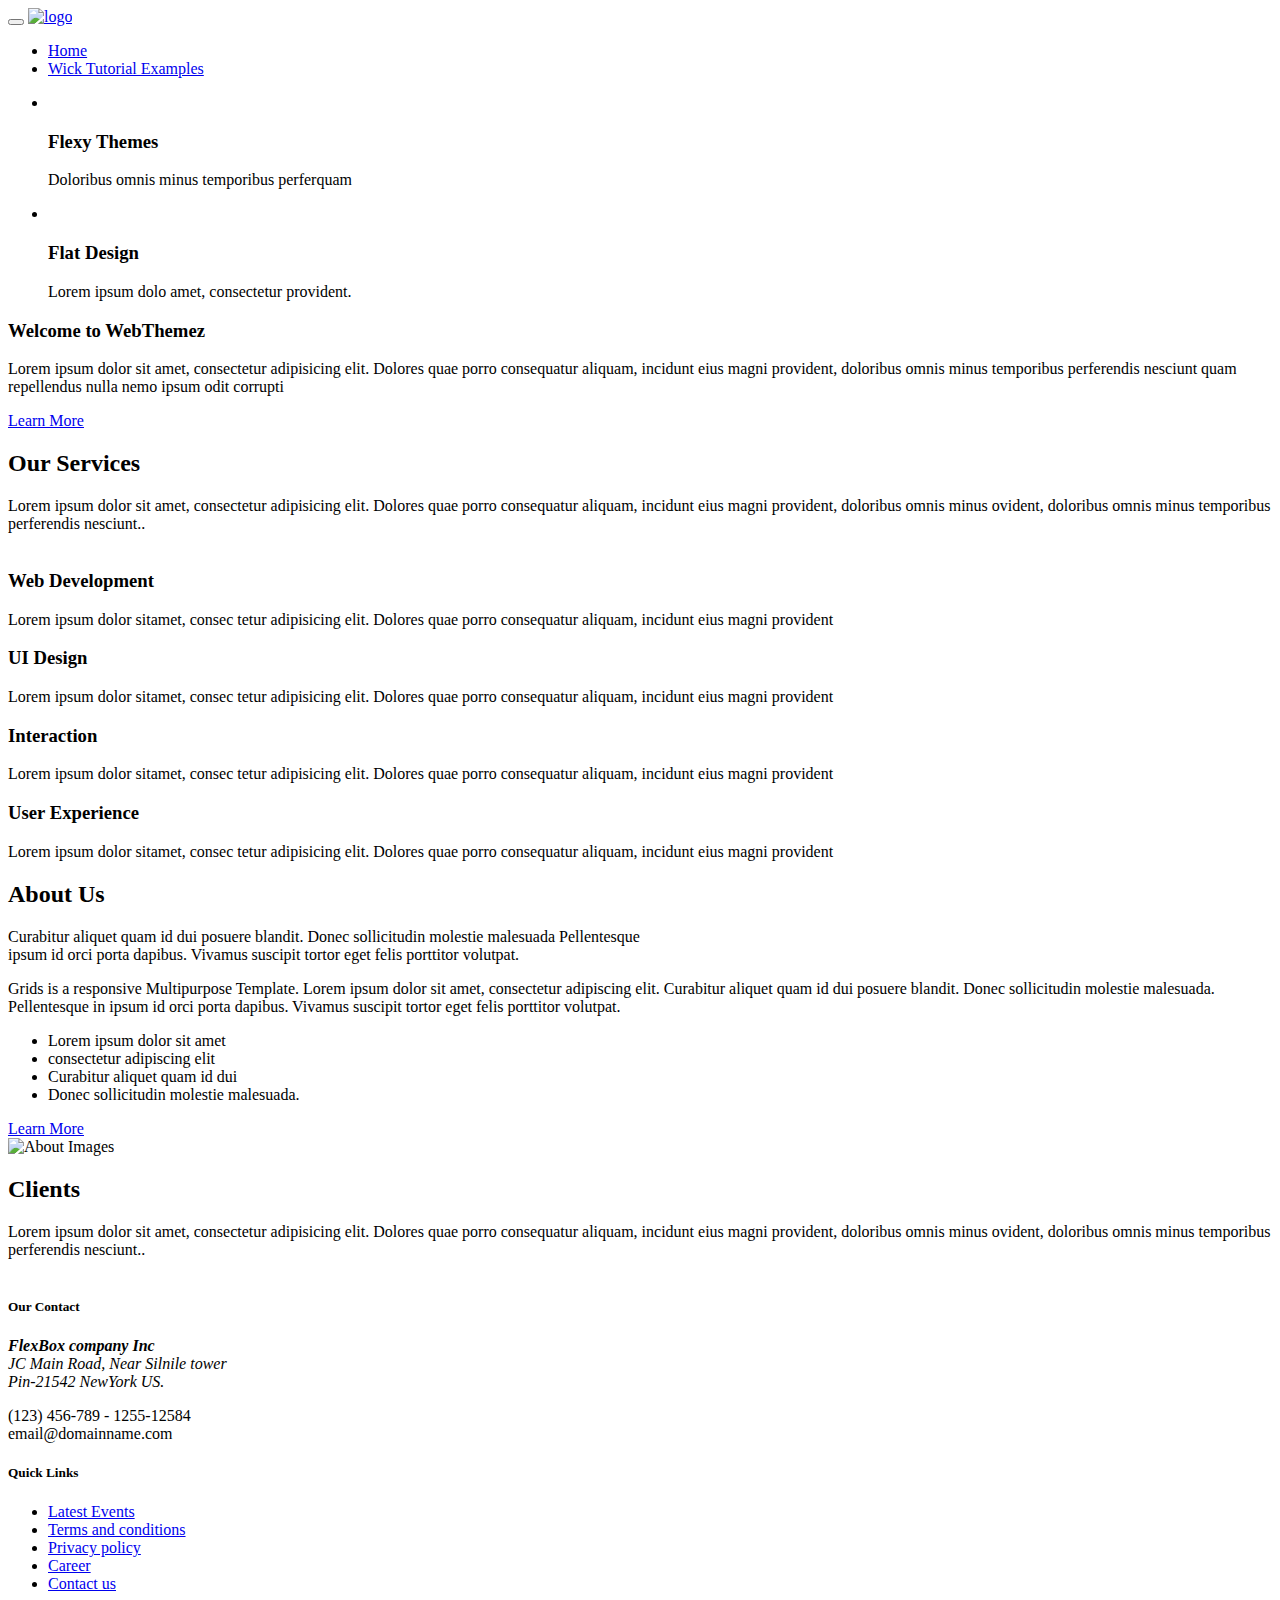
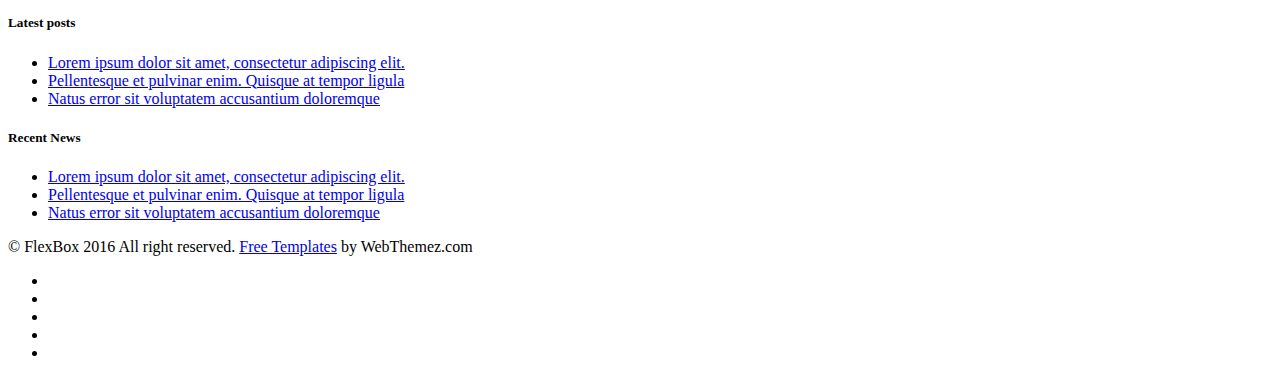
==== 9dgt/index.html @ 451eecd9 "added theme and hierarchy or pages" ====
<!DOCTYPE html>
<html lang="en">
<head>
<meta charset="utf-8">
<title>FlexBox Corporate Free HTML5 Template</title>
<meta name="viewport" content="width=device-width, initial-scale=1.0" />
<meta name="description" content="" />
<meta name="author" content="http://webthemez.com" />
<!-- css -->
<link href="css/bootstrap.min.css" rel="stylesheet" />
<link href="css/fancybox/jquery.fancybox.css" rel="stylesheet">
<link href="css/jcarousel.css" rel="stylesheet" />
<link href="css/flexslider.css" rel="stylesheet" />
<link href="js/owl-carousel/owl.carousel.css" rel="stylesheet">
<link href="css/style.css" rel="stylesheet" />
 
<!-- HTML5 shim, for IE6-8 support of HTML5 elements -->
<!--[if lt IE 9]>
      <script src="http://html5shim.googlecode.com/svn/trunk/html5.js"></script>
    <![endif]-->

</head>
<body>
<div id="wrapper" class="home-page">
	<!-- start header -->
	<header>
        <div class="navbar navbar-default navbar-static-top">
            <div class="container">
                <div class="navbar-header">
                    <button type="button" class="navbar-toggle" data-toggle="collapse" data-target=".navbar-collapse">
                        <span class="icon-bar"></span>
                        <span class="icon-bar"></span>
                        <span class="icon-bar"></span>
                    </button>
                    <a class="navbar-brand" href="index.html"><img src="img/logo.png" alt="logo"/></a>
                </div>
                <div class="navbar-collapse collapse ">
                    <ul class="nav navbar-nav">
                        <li class="active"><a href="index.html">Home</a></li> 
						<li><a href="./wick">Wick Tutorial Examples</a></li>
                    </ul>
                </div>
            </div>
        </div>
	</header>
	<!-- end header -->
	<section id="banner">
	 
	<!-- Slider -->
        <div id="main-slider" class="flexslider">
            <ul class="slides">
              <li>
                <img src="img/slides/1.jpg" alt="" />
                <div class="flex-caption">
                    <h3>Flexy Themes</h3> 
					<p>Doloribus omnis minus temporibus perferquam</p> 
					 
                </div>
              </li>
              <li>
                <img src="img/slides/2.jpg" alt="" />
                <div class="flex-caption">
                    <h3>Flat Design</h3> 
					<p>Lorem ipsum dolo amet, consectetur  provident.</p> 
					 
                </div>
              </li>
            </ul>
        </div>
	<!-- end slider -->
 
	</section> 
	<section id="call-to-action-2">
		<div class="container">
			<div class="row">
				<div class="col-md-10 col-sm-9">
					<h3>Welcome to WebThemez</h3>
					<p>Lorem ipsum dolor sit amet, consectetur adipisicing elit. Dolores quae porro consequatur aliquam, incidunt eius magni provident, doloribus omnis minus temporibus perferendis nesciunt quam repellendus nulla nemo ipsum odit corrupti</p>
				</div>
				<div class="col-md-2 col-sm-3">
					<a href="#" class="btn btn-primary">Learn More</a>
				</div>
			</div>
		</div>
	</section>
	
	<section id="content">
	
	
	<div class="container">
	    	<div class="row">
			<div class="col-md-12">
				<div class="aligncenter"><h2 class="aligncenter">Our Services</h2>Lorem ipsum dolor sit amet, consectetur adipisicing elit. Dolores quae porro consequatur aliquam, incidunt eius magni provident, doloribus omnis minus ovident, doloribus omnis minus temporibus perferendis nesciunt..</div>
				<br/>
			</div>
		</div>
			<div class="row">
		<div class="skill-home"> <div class="skill-home-solid clearfix"> 
		<div class="col-md-3 text-center">
		<span class="icons c1"><i class="fa fa-trophy"></i></span> <div class="box-area">
		<h3>Web Development</h3> <p>Lorem ipsum dolor sitamet, consec tetur adipisicing elit. Dolores quae porro consequatur aliquam, incidunt eius magni provident</p></div>
		</div>
		<div class="col-md-3 text-center"> 
		<span class="icons c2"><i class="fa fa-picture-o"></i></span> <div class="box-area">
		<h3>UI Design</h3> <p>Lorem ipsum dolor sitamet, consec tetur adipisicing elit. Dolores quae porro consequatur aliquam, incidunt eius magni provident</p></div>
		</div>
		<div class="col-md-3 text-center"> 
		<span class="icons c3"><i class="fa fa-desktop"></i></span> <div class="box-area">
		<h3>Interaction</h3> <p>Lorem ipsum dolor sitamet, consec tetur adipisicing elit. Dolores quae porro consequatur aliquam, incidunt eius magni provident</p></div>
		</div>
		<div class="col-md-3 text-center"> 
		<span class="icons c4"><i class="fa fa-globe"></i></span> <div class="box-area">
		<h3>User Experience</h3> <p>Lorem ipsum dolor sitamet, consec tetur adipisicing elit. Dolores quae porro consequatur aliquam, incidunt eius magni provident</p>
		</div></div>
		</div></div>
		</div> 
	 

	</div>
	</section>
	
	<section class="section-padding gray-bg">
		<div class="container">
			<div class="row">
				<div class="col-md-12">
					<div class="section-title text-center">
						<h2>About Us</h2>
						<p>Curabitur aliquet quam id dui posuere blandit. Donec sollicitudin molestie malesuada Pellentesque <br>ipsum id orci porta dapibus. Vivamus suscipit tortor eget felis porttitor volutpat.</p>
					</div>
				</div>
			</div>
			<div class="row">
				<div class="col-md-6 col-sm-6">
					<div class="about-text">
						<p>Grids is a responsive Multipurpose Template. Lorem ipsum dolor sit amet, consectetur adipiscing elit. Curabitur aliquet quam id dui posuere blandit. Donec sollicitudin molestie malesuada. Pellentesque in ipsum id orci porta dapibus. Vivamus suscipit tortor eget felis porttitor volutpat.</p>

						<ul>
							<li>Lorem ipsum dolor sit amet</li>
							<li>consectetur adipiscing elit</li>
							<li>Curabitur aliquet quam id dui</li>
							<li>Donec sollicitudin molestie malesuada.</li>
						</ul>
						<a href="#" class="btn btn-primary">Learn More</a>
					</div>
				</div>
				<div class="col-md-6 col-sm-6">
					<div class="about-image">
						<img src="img/about.jpg" alt="About Images">
					</div>
				</div>
			</div>
		</div>
	</section>	 
	<section id="clients">
        <div class="container">
            	<div class="row">
			<div class="col-md-12">
				<div class="aligncenter"><h2 class="aligncenter">Clients</h2>Lorem ipsum dolor sit amet, consectetur adipisicing elit. Dolores quae porro consequatur aliquam, incidunt eius magni provident, doloribus omnis minus ovident, doloribus omnis minus temporibus perferendis nesciunt..</div>
				<br/>
			</div>
		</div>
            <div class="row">
                <div class="col-md-2 col-sm-4 client">
                    <div class="img client1"></div>
                </div>
                <div class="col-md-2 col-sm-4 client">
                    <div class="img client2"></div>
                </div>
                <div class="col-md-2 col-sm-4 client">
                    <div class="img client3"></div>
                </div>
                <div class="col-md-2 col-sm-4 client">
                    <div class="img client1"></div>
                </div>
                <div class="col-md-2 col-sm-4 client">
                    <div class="img client2"></div>
                </div>
                <div class="col-md-2 col-sm-4 client">
                    <div class="img client3"></div>
                </div>
            </div>
        </div>
    </section>
	<footer>
	<div class="container">
		<div class="row">
			<div class="col-lg-3">
				<div class="widget">
					<h5 class="widgetheading">Our Contact</h5>
					<address>
					<strong>FlexBox company Inc</strong><br>
					JC Main Road, Near Silnile tower<br>
					 Pin-21542 NewYork US.</address>
					<p>
						<i class="icon-phone"></i> (123) 456-789 - 1255-12584 <br>
						<i class="icon-envelope-alt"></i> email@domainname.com
					</p>
				</div>
			</div>
			<div class="col-lg-3">
				<div class="widget">
					<h5 class="widgetheading">Quick Links</h5>
					<ul class="link-list">
						<li><a href="#">Latest Events</a></li>
						<li><a href="#">Terms and conditions</a></li>
						<li><a href="#">Privacy policy</a></li>
						<li><a href="#">Career</a></li>
						<li><a href="#">Contact us</a></li>
					</ul>
				</div>
			</div>
			<div class="col-lg-3">
				<div class="widget">
					<h5 class="widgetheading">Latest posts</h5>
					<ul class="link-list">
						<li><a href="#">Lorem ipsum dolor sit amet, consectetur adipiscing elit.</a></li>
						<li><a href="#">Pellentesque et pulvinar enim. Quisque at tempor ligula</a></li>
						<li><a href="#">Natus error sit voluptatem accusantium doloremque</a></li>
					</ul>
				</div>
			</div>
			<div class="col-lg-3">
				<div class="widget">
					<h5 class="widgetheading">Recent News</h5>
					<ul class="link-list">
						<li><a href="#">Lorem ipsum dolor sit amet, consectetur adipiscing elit.</a></li>
						<li><a href="#">Pellentesque et pulvinar enim. Quisque at tempor ligula</a></li>
						<li><a href="#">Natus error sit voluptatem accusantium doloremque</a></li>
					</ul>
				</div>
			</div>
		</div>
	</div>
	<div id="sub-footer">
		<div class="container">
			<div class="row">
				<div class="col-lg-6">
					<div class="copyright">
						<p>
							<span>&copy; FlexBox 2016 All right reserved. <a target="_blank" href="https://webthemez.com/tag/free" target="_blank">Free Templates</a> by WebThemez.com
						</p>
					</div>
				</div>
				<div class="col-lg-6">
					<ul class="social-network">
						<li><a href="#" data-placement="top" title="Facebook"><i class="fa fa-facebook"></i></a></li>
						<li><a href="#" data-placement="top" title="Twitter"><i class="fa fa-twitter"></i></a></li>
						<li><a href="#" data-placement="top" title="Linkedin"><i class="fa fa-linkedin"></i></a></li>
						<li><a href="#" data-placement="top" title="Pinterest"><i class="fa fa-pinterest"></i></a></li>
						<li><a href="#" data-placement="top" title="Google plus"><i class="fa fa-google-plus"></i></a></li>
					</ul>
				</div>
			</div>
		</div>
	</div>
	</footer>
</div>
<a href="#" class="scrollup"><i class="fa fa-angle-up active"></i></a>
<!-- javascript
    ================================================== -->
<!-- Placed at the end of the document so the pages load faster -->
<script src="js/jquery.js"></script>
<script src="js/jquery.easing.1.3.js"></script>
<script src="js/bootstrap.min.js"></script>
<script src="js/jquery.fancybox.pack.js"></script>
<script src="js/jquery.fancybox-media.js"></script> 
<script src="js/portfolio/jquery.quicksand.js"></script>
<script src="js/portfolio/setting.js"></script>
<script src="js/jquery.flexslider.js"></script>
<script src="js/animate.js"></script>
<script src="js/custom.js"></script>
<script src="js/owl-carousel/owl.carousel.js"></script>
</body>
</html>
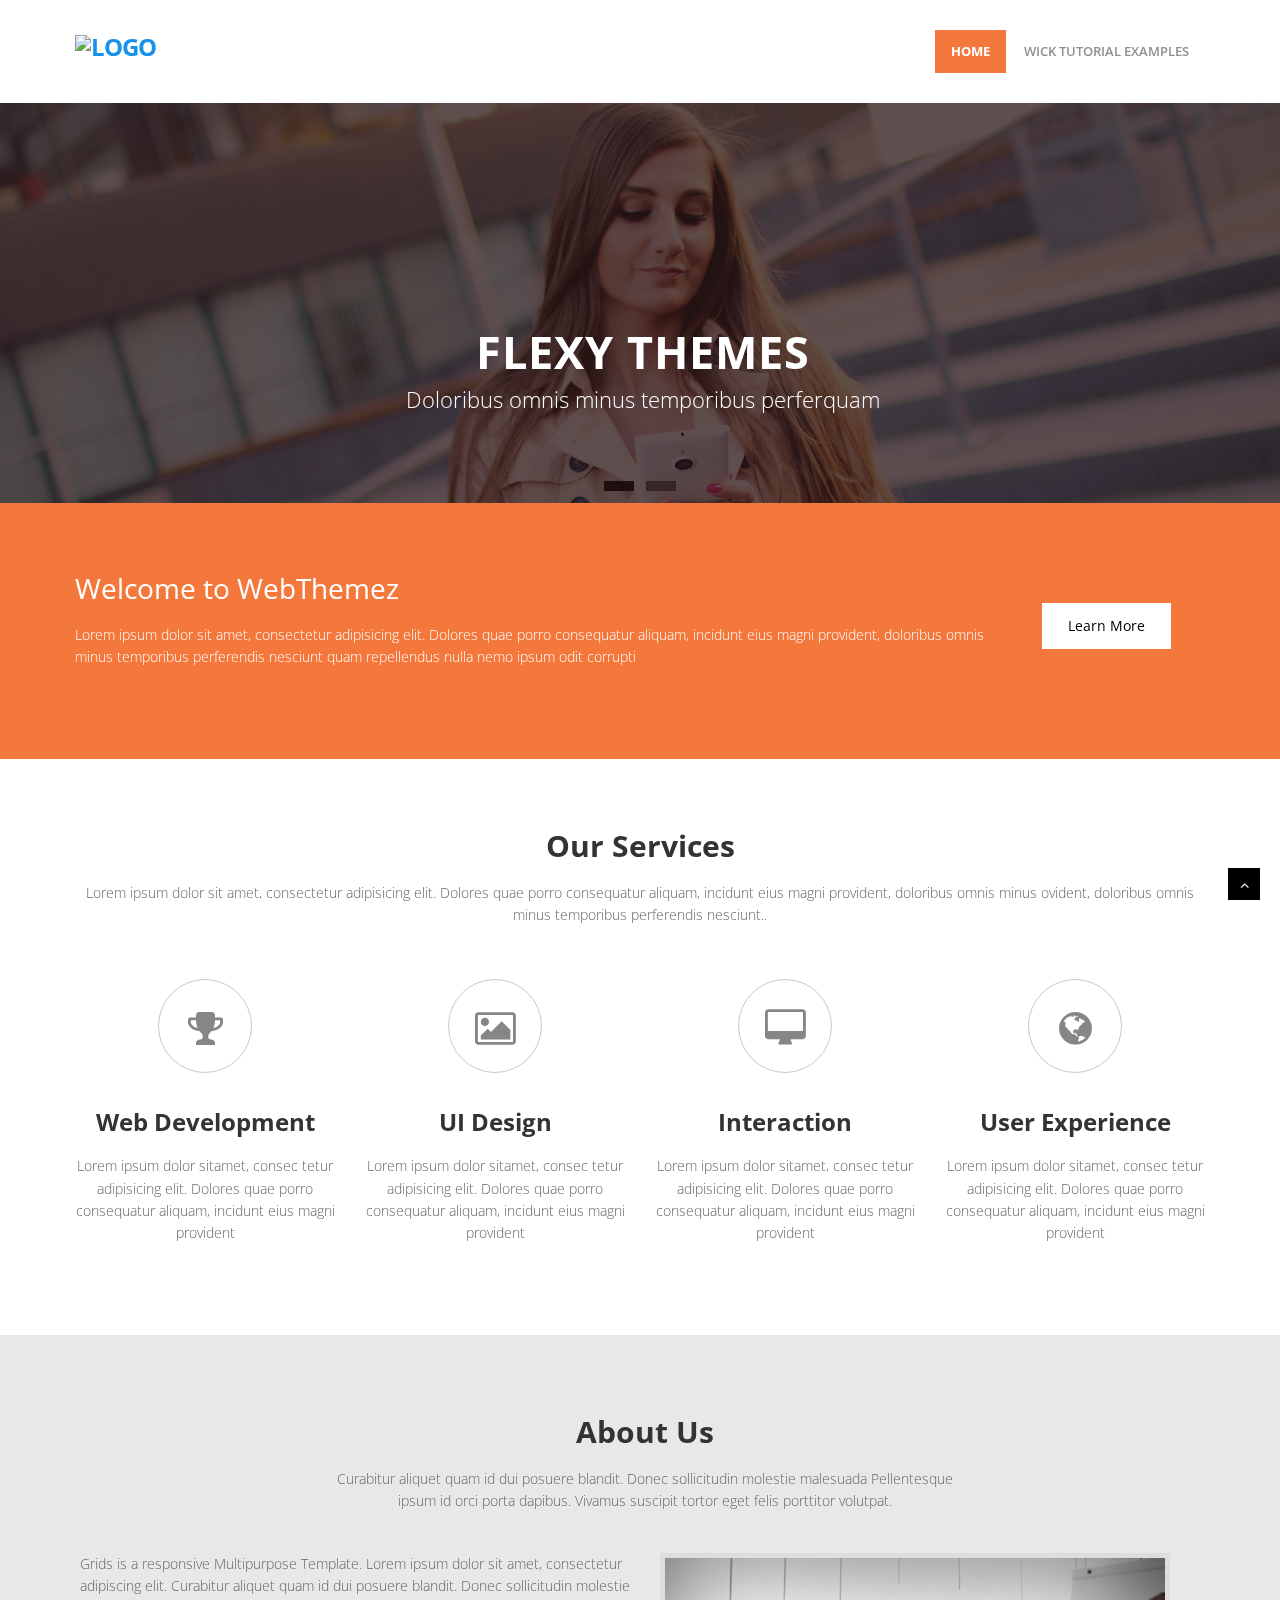
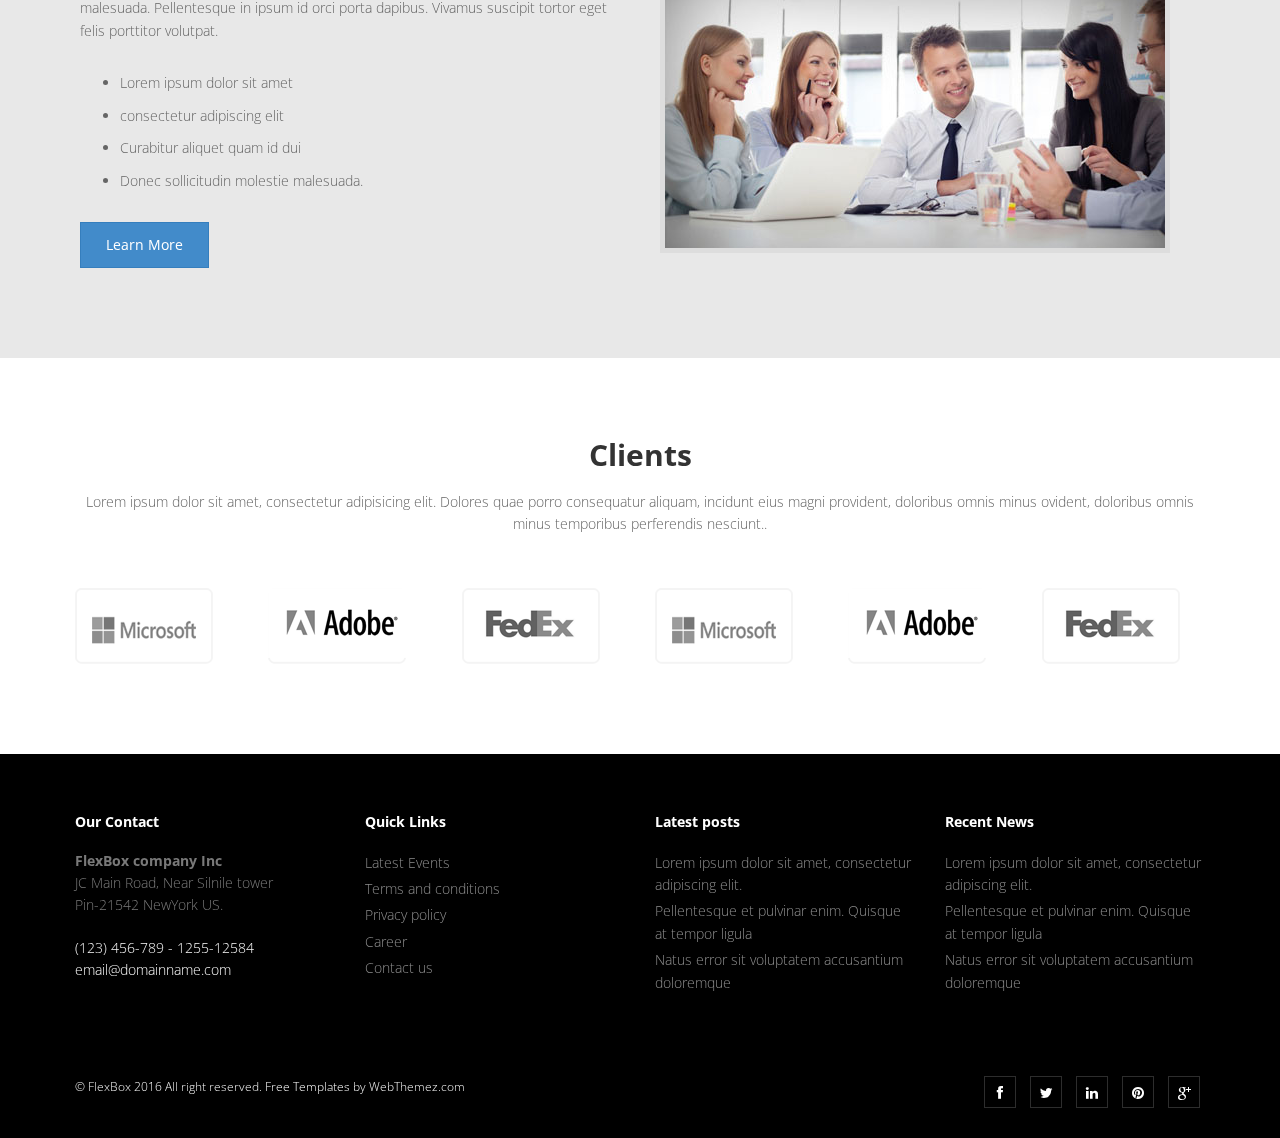
==== commit 2b826302: "fixed relative url pathing for assets" ====
--- a/9dgt/index.html
+++ b/9dgt/index.html
@@ -7,12 +7,12 @@
 <meta name="description" content="" />
 <meta name="author" content="http://webthemez.com" />
 <!-- css -->
-<link href="css/bootstrap.min.css" rel="stylesheet" />
-<link href="css/fancybox/jquery.fancybox.css" rel="stylesheet">
-<link href="css/jcarousel.css" rel="stylesheet" />
-<link href="css/flexslider.css" rel="stylesheet" />
-<link href="js/owl-carousel/owl.carousel.css" rel="stylesheet">
-<link href="css/style.css" rel="stylesheet" />
+<link href="../css/bootstrap.min.css" rel="stylesheet" />
+<link href="../css/fancybox/jquery.fancybox.css" rel="stylesheet">
+<link href="../css/jcarousel.css" rel="stylesheet" />
+<link href="../css/flexslider.css" rel="stylesheet" />
+<link href="../js/owl-carousel/owl.carousel.css" rel="stylesheet">
+<link href="../css/style.css" rel="stylesheet" />
  
 <!-- HTML5 shim, for IE6-8 support of HTML5 elements -->
 <!--[if lt IE 9]>
@@ -32,11 +32,11 @@
                         <span class="icon-bar"></span>
                         <span class="icon-bar"></span>
                     </button>
-                    <a class="navbar-brand" href="index.html"><img src="img/logo.png" alt="logo"/></a>
+                    <a class="navbar-brand" href="../index.html"><img src="img/logo.png" alt="logo"/></a>
                 </div>
                 <div class="navbar-collapse collapse ">
                     <ul class="nav navbar-nav">
-                        <li class="active"><a href="index.html">Home</a></li> 
+                        <li class="active"><a href="../index.html">Home</a></li> 
 						<li><a href="./wick">Wick Tutorial Examples</a></li>
                     </ul>
                 </div>
@@ -50,7 +50,7 @@
         <div id="main-slider" class="flexslider">
             <ul class="slides">
               <li>
-                <img src="img/slides/1.jpg" alt="" />
+                <img src="../img/slides/1.jpg" alt="" />
                 <div class="flex-caption">
                     <h3>Flexy Themes</h3> 
 					<p>Doloribus omnis minus temporibus perferquam</p> 
@@ -58,7 +58,7 @@
                 </div>
               </li>
               <li>
-                <img src="img/slides/2.jpg" alt="" />
+                <img src="../img/slides/2.jpg" alt="" />
                 <div class="flex-caption">
                     <h3>Flat Design</h3> 
 					<p>Lorem ipsum dolo amet, consectetur  provident.</p> 
@@ -145,7 +145,7 @@
 				</div>
 				<div class="col-md-6 col-sm-6">
 					<div class="about-image">
-						<img src="img/about.jpg" alt="About Images">
+						<img src="../img/about.jpg" alt="About Images">
 					</div>
 				</div>
 			</div>
@@ -259,16 +259,16 @@
 <!-- javascript
     ================================================== -->
 <!-- Placed at the end of the document so the pages load faster -->
-<script src="js/jquery.js"></script>
-<script src="js/jquery.easing.1.3.js"></script>
-<script src="js/bootstrap.min.js"></script>
-<script src="js/jquery.fancybox.pack.js"></script>
-<script src="js/jquery.fancybox-media.js"></script> 
-<script src="js/portfolio/jquery.quicksand.js"></script>
-<script src="js/portfolio/setting.js"></script>
-<script src="js/jquery.flexslider.js"></script>
-<script src="js/animate.js"></script>
-<script src="js/custom.js"></script>
-<script src="js/owl-carousel/owl.carousel.js"></script>
+<script src="../js/jquery.js"></script>
+<script src="../js/jquery.easing.1.3.js"></script>
+<script src="../js/bootstrap.min.js"></script>
+<script src="../js/jquery.fancybox.pack.js"></script>
+<script src="../js/jquery.fancybox-media.js"></script> 
+<script src="../js/portfolio/jquery.quicksand.js"></script>
+<script src="../js/portfolio/setting.js"></script>
+<script src="../js/jquery.flexslider.js"></script>
+<script src="../js/animate.js"></script>
+<script src="../js/custom.js"></script>
+<script src="../js/owl-carousel/owl.carousel.js"></script>
 </body>
 </html>--- a/css/style.css
+++ b/css/style.css
@@ -0,0 +1,1758 @@
+/*
+Author URI: http://webthemez.com/
+Note: Licence under Creative Commons Attribution 3.0  
+-------------------------------------------------------*/
+
+@import url('http://fonts.googleapis.com/css?family=Noto+Serif:400,400italic,700|Open+Sans:400,600,700'); 
+@import url('font-awesome.css');  
+@import url('animate.css');
+
+body {
+	font-family:'Open Sans', Arial, sans-serif;
+	font-size:14px;
+	font-weight:300;
+	line-height:1.6em;
+	color:#656565;
+}
+
+a:active {
+	outline:0;
+}
+
+.clear {
+	clear:both;
+}
+
+h1,h2, h3, h4, h5, h6 {
+	font-family:'Open Sans', Arial, sans-serif;
+	font-weight:700;
+	line-height:1.1em;
+	color:#333;
+	margin-bottom: 20px;
+}
+ 
+.container {
+	padding:0 20px 0 20px;
+	position:relative;
+}
+
+#wrapper{
+	width:100%;
+	margin:0;	
+	padding:0;
+}
+
+.row,.row-fluid {
+	margin-bottom:30px;
+}
+
+.row .row,.row-fluid .row-fluid{
+	margin-bottom:30px;
+}
+
+.row.nomargin,.row-fluid.nomargin {
+	margin-bottom:0;
+}
+
+img.img-polaroid {
+	margin:0 0 20px 0;
+}
+.img-box {
+	max-width:100%;
+}
+/*  Header
+==================================== */
+ 
+header .navbar {
+    margin-bottom: 0;
+}
+
+.navbar-default {
+    border: none;
+}
+
+.navbar-brand {
+    color: #222;
+    text-transform: uppercase;
+    font-size: 24px;
+    font-weight: 700;
+    line-height: 1em;
+    letter-spacing: -1px;
+    margin-top: 14px;
+    padding: 0 0 0 15px;
+}
+.navbar-default .navbar-brand{
+color: #1891EC;
+}
+
+header .navbar-collapse  ul.navbar-nav {
+    float: right;
+    margin-right: 0;
+}
+header .navbar {min-height: 70px;padding: 18px 0;background: #fff;}
+.home-page header .navbar-default{
+    background: rgb(255, 255, 255);
+    /* position: absolute; */
+    width: 100%;
+}
+
+header .nav li a:hover,
+header .nav li a:focus,
+header .nav li.active a,
+header .nav li.active a:hover,
+header .nav li a.dropdown-toggle:hover,
+header .nav li a.dropdown-toggle:focus,
+header .nav li.active ul.dropdown-menu li a:hover,
+header .nav li.active ul.dropdown-menu li.active a{
+    -webkit-transition: all .3s ease;
+    -moz-transition: all .3s ease;
+    -ms-transition: all .3s ease;
+    -o-transition: all .3s ease;
+    transition: all .3s ease;
+}
+
+
+header .navbar-default .navbar-nav > .open > a,
+header .navbar-default .navbar-nav > .open > a:hover,
+header .navbar-default .navbar-nav > .open > a:focus {
+    -webkit-transition: all .3s ease;
+    -moz-transition: all .3s ease;
+    -ms-transition: all .3s ease;
+    -o-transition: all .3s ease;
+    transition: all .3s ease;
+}
+
+
+header .navbar {
+    min-height: 70px; 
+	padding:18px 0;
+}
+
+header .navbar-nav > li  {
+    padding-bottom: 12px;
+    padding-top: 12px;
+}
+
+header  .navbar-nav > li > a {
+    padding-bottom: 6px;
+    padding-top: 5px;
+    margin-left: 2px;
+    line-height: 30px;
+	font-weight: 700;
+    -webkit-transition: all .3s ease;
+    -moz-transition: all .3s ease;
+    -ms-transition: all .3s ease;
+    -o-transition: all .3s ease;
+    transition: all .3s ease;
+}
+
+
+.dropdown-menu li a:hover {
+    color: #fff !important;
+}
+
+header .nav .caret {
+    border-bottom-color: #f5f5f5;
+    border-top-color: #f5f5f5;
+}
+.navbar-default .navbar-nav > .active > a,
+.navbar-default .navbar-nav > .active > a:hover,
+.navbar-default .navbar-nav > .active > a:focus {
+  background-color: #fff;
+}
+.navbar-default .navbar-nav > .open > a,
+.navbar-default .navbar-nav > .open > a:hover,
+.navbar-default .navbar-nav > .open > a:focus {
+  background-color:  #fff;
+}	
+	
+
+.dropdown-menu  {
+    box-shadow: none;
+    border-radius: 0;
+	border: none;
+}
+
+.dropdown-menu li:last-child  {
+	padding-bottom: 0 !important;
+	margin-bottom: 0;
+}
+
+header .nav li .dropdown-menu  {
+   padding: 0;
+}
+
+header .nav li .dropdown-menu li a {
+   line-height: 28px;
+   padding: 3px 12px;
+}
+
+/* --- menu --- */
+
+header .navigation {
+	float:right;
+}
+
+header ul.nav li {
+	border:none;
+	margin:0;
+}
+
+header ul.nav li a {
+	font-size: 13px;
+	border:none;
+	font-weight: 600;
+	text-transform:uppercase;
+}
+
+header ul.nav li ul li a {	
+	font-size:12px;
+	border:none;
+	font-weight:300;
+	text-transform:uppercase;
+}
+
+
+.navbar .nav > li > a {
+  color: #909090;
+  text-shadow: none;
+  border: 1px solid rgba(255, 255, 255, 0) !important;
+}
+
+.navbar .nav a:hover {
+	background:none;
+}
+
+.navbar .nav > .active > a,.navbar .nav > .active > a:hover {
+	background:none;
+	font-weight:700;
+}
+
+.navbar .nav > .active > a:active,.navbar .nav > .active > a:focus {
+	background:none;
+	outline:0;
+	font-weight:700;
+}
+
+.navbar .nav li .dropdown-menu {
+	z-index:2000;
+}
+
+header ul.nav li ul {
+	margin-top:1px;
+}
+header ul.nav li ul li ul {
+	margin:1px 0 0 1px;
+}
+.dropdown-menu .dropdown i {
+	position:absolute;
+	right:0;
+	margin-top:3px;
+	padding-left:20px;
+}
+
+.navbar .nav > li > .dropdown-menu:before {
+  display: inline-block;
+  border-right: none;
+  border-bottom: none;
+  border-left: none;
+  border-bottom-color: none;
+  content:none;
+}
+.navbar-default .navbar-nav>.active>a, .navbar-default .navbar-nav>.active>a:hover, .navbar-default .navbar-nav>.active>a:focus {color: #FFFFFF;background: #F4783B;border-radius: 0;}
+.navbar-default .navbar-nav>li>a:hover, .navbar-default .navbar-nav>li>a:focus {
+  color: #F43B3B;
+  background-color: transparent;
+}
+
+ul.nav li.dropdown a {
+	z-index:1000;
+	display:block;
+}
+
+ select.selectmenu {
+	display:none;
+}
+.pageTitle{
+color: #fff;
+margin: 30px 0 3px;
+display: inline-block;
+}
+ 
+#banner{
+	width: 100%;
+	background:#000;
+	position:relative;
+	margin:0;
+	padding:0;
+}
+
+/*  Sliders
+==================================== */
+/* --- flexslider --- */
+#main-slider:before {
+content: '';
+width: 100%;
+height: 100%;
+background: rgba(48, 17, 17, 0.52);
+z-index: 1;
+position: absolute;
+}
+.flex-direction-nav a{
+display:none;
+}
+.flexslider {
+	padding:0;  
+	background: #fff; 
+	position: relative; 
+	zoom: 1;
+}
+.flex-direction-nav .flex-prev{
+left:0px; 
+}
+.flex-direction-nav .flex-next{ 
+right:0px;
+}
+.flex-caption {zoom: 1;bottom: 198px;background-color: transparent;color: #fff;margin: 0;padding: 25px 25px 25px 30px;position: absolute;left: 0;text-align: center;margin: 0 auto;right: 0px;display: inline-block;bottom: 50px;}
+.flex-caption h3 {color: #fff; letter-spacing: 1px; margin-bottom: 8px; text-transform: uppercase;font-size: 45px;}
+.flex-caption p {margin: 12px 0 18px;font-size:22px;}
+.skill-home{
+margin-bottom:50px;
+}
+.c1{
+border: #ed5441 1px solid;
+background:#ed5441;
+}
+.c2{
+border: #24c4db 1px solid;
+background:#24c4db;
+}
+.c3{
+border: #1891EC 1px solid;
+background:#1891EC;
+}
+.c4{
+border: #609cec 1px solid;
+background:#609cec;
+}
+.skill-home .icons {padding: 30px 0 0 0;width: 94px;height: 94px;color: #fff;font-size: 42px;font-size: 38px;text-align: center;-ms-border-radius: 50%;-moz-border-radius: 50%;-webkit-border-radius: 50%;border-radius: 0;display: inline-table;border: 1px solid #C8C8C8;color: #868686;border-radius: 50%;background: transparent;}
+.skill-home h2 {
+padding-top: 20px;
+font-size: 36px;
+font-weight: 700;
+} 
+.testimonial-solid {
+padding: 50px 0 60px 0;
+margin: 0 0 0 0;
+background: #FFFFFF;
+text-align: center;
+}
+.testi-icon-area {
+text-align: center;
+position: absolute;
+top: -84px;
+margin: 0 auto; 
+width: 100%;
+}
+.testi-icon-area .quote {
+padding: 15px 0 0 0;
+margin: 0 0 0 0;
+background: #ffffff;
+text-align: center;
+color: #1891EC;
+display: inline-table;
+width: 70px;
+height: 70px;
+-ms-border-radius: 50%;
+-moz-border-radius: 50%;
+-webkit-border-radius: 50%;
+border-radius: 50%;
+font-size: 42px; 
+border: 1px solid #1891EC;
+display: none;
+}
+
+.testi-icon-area .carousel-inner { 
+margin: 20px 0;
+}
+.carousel-indicators {
+bottom: -30px;
+}
+.text-center img {
+margin: auto;
+}
+.aboutUs{
+padding:40px 0;
+background: #F2F2F2;
+}
+img.img-center {
+margin: 0 auto;
+display: block;
+max-width: 100%;
+}
+/* Testimonial
+----------------------------------*/
+.testimonial-area {
+padding: 0 0 0 0;
+margin:0;
+background: url(../img/low-poly01.jpg) fixed center center;
+background-size: cover;
+-webkit-background-size: cover;
+-moz-background-size: cover;
+-ms-background-size: cover;
+}
+.testimonial-solid p {
+color: #000000;
+font-size: 16px;
+line-height: 30px;
+font-style: italic;
+} 
+section.hero-text {
+	background: #F4783B;
+	padding:50px 0 50px 0;
+	color: #fff;
+}
+section.hero-text h1{ 
+	color: #fff;
+}
+
+/* Clients
+------------------------------------ */
+#clients {
+  padding: 60px 0;
+  }
+  #clients .client .img {
+    height: 76px;
+    width: 138px;
+    cursor: pointer;
+    -webkit-transition: box-shadow .1s linear;
+    -moz-transition: box-shadow .1s linear;
+    transition: box-shadow .1s linear; }
+    #clients .client .img:hover {
+      cursor: pointer;
+      /*box-shadow: 0px 0px 2px 0px rgb(155, 155, 155);*/
+      border-radius: 8px; }
+  #clients .client .client1 {
+    background: url("../img/client1.png") 0 -75px; }
+    #clients .client .client1:hover {
+      background-position: 1px 0px; }
+  #clients .client .client2 {
+    background: url("../img/client2.png") 0 -75px; }
+    #clients .client .client2:hover {
+      background-position: -1px 0px; }
+  #clients .client .client3 {
+    background: url("../img/client3.png") 0 -76px; }
+    #clients .client .client3:hover {
+      background-position: 0px 0px; }
+
+
+/* Content
+==================================== */
+
+#content {
+	position:relative;
+	background:#fff;
+	padding:50px 0 0px 0;
+}
+
+#content img {
+	height:auto;
+	display: inline-table;
+	border: 3px solid #C8C8C8;
+	background: transparent;
+	color: #F43B3B;
+}
+ 
+.cta-text {
+	text-align: center;
+	margin-top:10px;
+}
+
+
+.big-cta .cta {
+	margin-top:10px;
+}
+ 
+.box {
+	width: 100%;
+}
+.box-gray  {
+	background: #f8f8f8;
+	padding: 20px 20px 30px;
+}
+.box-gray  h4,.box-gray  i {
+	margin-bottom: 20px;
+}
+.box-bottom {
+	padding: 20px 0;
+	text-align: center;
+}
+.box-bottom a {
+	color: #fff;
+	font-weight: 700;
+}
+.box-bottom a:hover {
+	color: #eee;
+	text-decoration: none;
+}
+
+
+/* Bottom
+==================================== */
+
+#bottom {
+	background:#fcfcfc;
+	padding:50px 0 0;
+
+}
+/* twitter */
+#twitter-wrapper {
+    text-align: center;
+    width: 70%;
+    margin: 0 auto;
+}
+#twitter em {
+    font-style: normal;
+    font-size: 13px;
+}
+
+#twitter em.twitterTime a {
+	font-weight:600;
+}
+
+#twitter ul {
+    padding: 0;
+	list-style:none;
+}
+#twitter ul li {
+    font-size: 20px;
+    line-height: 1.6em;
+    font-weight: 300;
+    margin-bottom: 20px;
+    position: relative;
+    word-break: break-word;
+}
+
+
+/* page headline
+==================================== */
+
+#inner-headline{background: #F4783B;position: relative;margin: 0;padding: 0;color: #1891EC;}
+
+
+#inner-headline h2.pageTitle{
+	color: #FFFFFF;
+	padding: 5px 0;
+	display:block;
+}
+
+/* --- breadcrumbs --- */
+#inner-headline ul.breadcrumb {
+	margin:40px 0;
+	float:left;
+}
+
+#inner-headline ul.breadcrumb li {
+	margin-bottom:0;
+	padding-bottom:0;
+}
+#inner-headline ul.breadcrumb li {
+	font-size:13px;
+	color:#fff;
+}
+
+#inner-headline ul.breadcrumb li i{
+	color:#dedede;
+}
+
+#inner-headline ul.breadcrumb li a {
+	color:#fff;
+}
+
+ul.breadcrumb li a:hover {
+	text-decoration:none;
+}
+
+/* Forms
+============================= */
+
+/* --- contact form  ---- */
+form#contactform input[type="text"] {
+  width: 100%;
+  border: 1px solid #f5f5f5;
+  min-height: 40px;
+  padding-left:20px;
+  font-size:13px;
+  padding-right:20px;
+  -webkit-box-sizing: border-box;
+     -moz-box-sizing: border-box;
+          box-sizing: border-box;
+
+}
+
+form#contactform textarea {
+border: 1px solid #f5f5f5;
+  width: 100%;
+  padding-left:20px;
+  padding-top:10px;
+  font-size:13px;
+  padding-right:20px;
+  -webkit-box-sizing: border-box;
+     -moz-box-sizing: border-box;
+          box-sizing: border-box;
+
+}
+
+form#contactform .validation {
+	font-size:11px;
+}
+
+#sendmessage {
+	border:1px solid #e6e6e6;
+	background:#f6f6f6;
+	display:none;
+	text-align:center;
+	padding:15px 12px 15px 65px;
+	margin:10px 0;
+	font-weight:600;
+	margin-bottom:30px;
+
+}
+
+#sendmessage.show,.show  {
+	display:block;
+}
+ 
+form#commentform input[type="text"] {
+  width: 100%;
+  min-height: 40px;
+  padding-left:20px;
+  font-size:13px;
+  padding-right:20px;
+  -webkit-box-sizing: border-box;
+     -moz-box-sizing: border-box;
+          box-sizing: border-box;
+	-webkit-border-radius: 2px 2px 2px 2px;
+		-moz-border-radius: 2px 2px 2px 2px;
+			border-radius: 2px 2px 2px 2px;
+
+}
+
+form#commentform textarea {
+  width: 100%;
+  padding-left:20px;
+  padding-top:10px;
+  font-size:13px;
+  padding-right:20px;
+  -webkit-box-sizing: border-box;
+     -moz-box-sizing: border-box;
+          box-sizing: border-box;
+	-webkit-border-radius: 2px 2px 2px 2px;
+		-moz-border-radius: 2px 2px 2px 2px;
+			border-radius: 2px 2px 2px 2px;
+}
+
+
+/* --- search form --- */
+.search{
+	float:right;
+	margin:35px 0 0;
+	padding-bottom:0;
+}
+
+#inner-headline form.input-append {
+	margin:0;
+	padding:0;
+}
+
+.about-text h3 {
+	font-size: 22px;
+	letter-spacing: 5px;
+	padding-bottom: 20px;
+}
+
+.about-text .btn {
+	margin-top: 20px;
+	//font-size: 15px;
+	//text-align: justify;
+}
+
+.about-image img {
+	border: 5px solid #ddd;
+}
+
+.about-text ul {
+	margin-top: 30px;
+}
+
+.about-text li {
+	margin-bottom: 10px;
+	//font-weight: bold;
+}
+
+ 
+.about-text-2 img {
+	border: 5px solid #ddd;
+	margin-bottom: 20px;
+}
+
+.about-text-2 p {
+	margin-bottom: 20px;
+}
+
+#call-to-action {
+	background: url(../images/bg/about.jpg) no-repeat;
+	background-attachment: fixed;
+	background-position: top center;
+	padding: 100px 0;
+	color: #fff;
+}
+
+.call-to-action h3 {
+	font-size: 40px;
+	letter-spacing: 15px;
+	color: #fff;
+	padding-bottom: 30px;
+}
+
+.call-to-action p {
+	color: #999;
+	padding-bottom: 20px;
+}
+
+.call-to-action .btn-primary {
+	background-color: transparent;
+	border-color: #999;
+}
+
+.call-to-action .btn-primary:hover {
+	background-color: #151515;
+	color: #999;
+	border-color: #151515;
+}
+
+#call-to-action-2 {
+	background-color: #F4783B;
+	padding: 50px 0;
+}
+#call-to-action-2 h3 {
+	color: #fff;
+	font-size: 28px;
+	font-weight: 400;
+}
+#call-to-action-2 p {
+	color:#fff;
+}
+#call-to-action-2 .btn-primary {
+	border-color: #FFFFFF;
+	background: #FFFFFF;
+	margin-top: 50px;
+	color: #000;
+}
+section.section-padding.gray-bg {
+    background: #E8E8E8;
+    padding: 60px;
+}
+
+/*  Portfolio
+================================ */
+
+.work-nav #filters {
+	margin: 0;
+	padding: 0;
+	list-style: none;
+}
+
+.work-nav #filters li {
+	margin: 0 10px 30px 0;
+	padding: 0;
+	float:left;
+}
+
+.work-nav #filters li a {
+	color: #7F8289;
+	font-size: 16px;
+	display: block;	
+}
+
+.work-nav #filters li a:hover {
+
+}
+
+.work-nav #filters li a.selected {
+	color: #DE5E60;
+}
+
+#thumbs {
+	margin: 0;
+	padding: 0;	
+}
+
+#thumbs li {
+	list-style-type: none;
+}
+
+.item-thumbs {
+	position: relative;
+	overflow: hidden;
+	margin-bottom: 30px;
+	cursor: pointer;
+}
+
+.item-thumbs a + img {
+	width: 100%;	
+}
+
+.item-thumbs .hover-wrap {
+	position: absolute;
+	display: block;
+	width: 100%;
+	height: 100%;
+	
+	opacity: 0;
+	filter: alpha(opacity=0);
+	
+	-webkit-transition: all 450ms ease-out 0s;	
+	   -moz-transition: all 450ms ease-out 0s;
+		 -o-transition: all 450ms ease-out 0s;
+		    transition: all 450ms ease-out 0s;
+		  
+	-webkit-transform: rotateY(180deg) scale(0.5,0.5);
+	   -moz-transform: rotateY(180deg) scale(0.5,0.5);
+		-ms-transform: rotateY(180deg) scale(0.5,0.5);
+		 -o-transform: rotateY(180deg) scale(0.5,0.5);
+			transform: rotateY(180deg) scale(0.5,0.5);	
+	overflow: hidden;
+}
+
+.item-thumbs:hover .hover-wrap,
+.item-thumbs.active .hover-wrap {
+	opacity: 1;
+	filter: alpha(opacity=100);
+	
+	-webkit-transform: rotateY(0deg) scale(1,1);
+	   -moz-transform: rotateY(0deg) scale(1,1);
+		-ms-transform: rotateY(0deg) scale(1,1);
+		 -o-transform: rotateY(0deg) scale(1,1);
+		    transform: rotateY(0deg) scale(1,1);
+}
+
+.item-thumbs .hover-wrap .overlay-img {
+	position: absolute;
+	width: 90%;
+	height: 100%;
+	opacity: 0.80;
+	filter: alpha(opacity=80);
+	background: #F4783B;
+	overflow: hidden;
+	border-bottom: 3px solid #F4783B;
+}
+
+.item-thumbs .hover-wrap .overlay-img-thumb {
+	position: absolute;
+	border-radius: 60px;
+	top: 50%;
+	left: 45%;
+	margin: -16px 0 0 -16px;
+	color: #fff;
+	font-size: 32px;
+	line-height: 1em;	
+	opacity: 1;
+	filter: alpha(opacity=100);
+}
+ 
+ul.portfolio-categ{
+	margin:10px 0 30px 0;
+	padding:0;
+	float:left;
+	list-style:none;
+}
+
+ul.portfolio-categ li{
+margin: 0; 
+float: left;
+list-style: none;
+font-size: 13px;
+font-weight: 600;
+border: 1px solid #D5D5D5;
+margin-right: 15px;
+margin-bottom: 8px;
+}
+
+ul.portfolio-categ li a{
+	display:block;
+	padding: 8px 20px;
+	color:#353535;
+}
+ul.portfolio-categ li.active{
++border: 1px solid #F4783B;
++color: #fff;
+}
+ul.portfolio-categ li.active a:hover, ul.portfolio-categ li a:hover,ul.portfolio-categ li a:focus,ul.portfolio-categ li a:active {
+	text-decoration:none;
+	outline:0; 
+}
+  #accordion-alt3 .panel-heading h4 {
+font-size: 13px;
+line-height: 28px;
+}
+.panel .panel-heading h4 {
+font-weight: 400;
+}
+.panel-title {
+margin-top: 0;
+margin-bottom: 0;
+font-size: 15px;
+color: inherit;
+}
+.panel-group .panel {
+margin-bottom: 0;
+border-radius: 2px;
+}
+.panel {
+margin-bottom: 18px;
+background-color: #F4F4F4;
+border: 1px solid transparent;
+border-radius: 2px;
+-webkit-box-shadow: 0 1px 1px rgba(0,0,0,0.05);
+box-shadow: 0 1px 1px rgba(0,0,0,0.05);
+}
+#accordion-alt3 .panel-heading h4 a i {font-size: 17px;line-height: 18px;width: 18px;height: 18px;margin-right: 8px;color: #F4783B;text-align: center;border-radius: 50%;margin-left: 6px;font-weight: bold;}  
+.progress.pb-sm {
+height: 6px!important;
+}
+.progress {
+box-shadow: inset 0 0 2px rgba(0,0,0,.1);
+}
+.progress {
+overflow: hidden;
+height: 18px;
+margin-bottom: 18px;
+background-color: #f5f5f5;
+border-radius: 2px;
+-webkit-box-shadow: inset 0 1px 2px rgba(0,0,0,0.1);
+box-shadow: inset 0 1px 2px rgba(0,0,0,0.1);
+}
+.progress .progress-bar.progress-bar-red {
+background: #ed5441;
+} 
+.progress .progress-bar.progress-bar-green {
+background: #51d466;
+}
+.progress .progress-bar.progress-bar-lblue {
+background: #32c8de;
+}
+/* --- portfolio detail --- */
+.top-wrapper {
+	margin-bottom:20px;
+}
+.info-blocks {
+margin-bottom: 15px;
+}
+.info-blocks i.icon-info-blocks {float: left;color: #F4783B;font-size: 30px;min-width: 50px;margin-top: 7px;text-align: center;background: #E6E6E6;width: 72px;height: 72px;padding-top: 21px;}
+.info-blocks .info-blocks-in {
+padding: 0 10px;
+overflow: hidden;
+}
+.info-blocks .info-blocks-in h3 {
+color: #555;
+font-size: 20px;
+line-height: 28px;
+margin:0px;
+}
+.info-blocks .info-blocks-in p {font-size: 14px;}
+  
+blockquote {
+	font-size:16px;
+	font-weight:400;
+	font-family:'Noto Serif', serif;
+	font-style:italic;
+	padding-left:0;
+	color:#a2a2a2;
+	line-height:1.6em;
+	border:none;
+}
+
+blockquote cite 							{ display:block; font-size:12px; color:#666; margin-top:10px; }
+blockquote cite:before 					{ content:"\2014 \0020"; }
+blockquote cite a,
+blockquote cite a:visited,
+blockquote cite a:visited 				{ color:#555; }
+
+/* --- pullquotes --- */
+
+.pullquote-left {
+	display:block;
+	color:#a2a2a2;
+	font-family:'Noto Serif', serif;
+	font-size:14px;
+	line-height:1.6em;
+	padding-left:20px;
+}
+
+.pullquote-right {
+	display:block;
+	color:#a2a2a2;
+	font-family:'Noto Serif', serif;
+	font-size:14px;
+	line-height:1.6em;
+	padding-right:20px;
+}
+
+/* --- button --- */
+.btn{text-align: center;color: #fff;padding: 12px 25px;border-radius: 0;}
+.btn-theme {
+	color: #fff;
+	background: transparent;
+	border: 1px solid #fff;
+	padding: 12px 30px;
+	font-weight: bold;
+}
+.btn-theme:hover {
+	color: #eee;
+}
+
+/* --- list style --- */
+
+ul.general {
+	list-style:none;
+	margin-left:0;
+}
+
+ul.link-list{
+	margin:0;
+	padding:0;
+	list-style:none;
+}
+
+ul.link-list li{
+	margin:0;
+	padding:2px 0 2px 0;
+	list-style:none;
+}
+footer{
+background:#000;
+}
+footer ul.link-list li a{
+	color: #8C8C8C;
+}
+footer ul.link-list li a:hover {
+	color:#eee;
+}
+/* --- Heading style --- */
+
+h4.heading {
+	font-weight:700;
+}
+
+.heading { margin-bottom: 30px; }
+
+.heading {
+	position: relative;
+	
+}
+
+
+.widgetheading {
+	width:100%;
+
+	padding:0;
+}
+
+#bottom .widgetheading {
+	position: relative;
+	border-bottom: #e6e6e6 1px solid;
+	padding-bottom: 9px;
+}
+
+aside .widgetheading {
+	position: relative;
+	border-bottom: #e9e9e9 1px solid;
+	padding-bottom: 9px;
+}
+
+footer .widgetheading {
+	position: relative;
+}
+
+footer .widget .social-network {
+	position:relative;
+}
+
+.team-member h4{
+  text-align: center;
+  margin-bottom: 5px;
+}
+.team-member .deg{
+text-align:center;
+display:block;
+}
+#bottom .widget .widgetheading span, aside .widget .widgetheading span, footer .widget .widgetheading span {	
+	position: absolute;
+	width: 60px;
+	height: 1px;
+	bottom: -1px;
+	right:0;
+
+}
+.box-area{
+padding: 0 0;
+padding-top: 16px;
+}
+/* --- Map --- */
+.map{
+	position:relative;
+	margin-top:-50px;
+	margin-bottom:40px;
+}
+
+.map iframe{
+	width:100%;
+	height:450px;
+	border:none;
+}
+
+.map-grid iframe{
+	width:100%;
+	height:350px;
+	border:none;
+	margin:0 0 -5px 0;
+	padding:0;
+}
+
+ 
+ul.team-detail{
+	margin:-10px 0 0 0;
+	padding:0;
+	list-style:none;
+}
+
+ul.team-detail li{
+	border-bottom:1px dotted #e9e9e9;
+	margin:0 0 15px 0;
+	padding:0 0 15px 0;
+	list-style:none;
+}
+
+ul.team-detail li label {
+	font-size:13px;
+}
+
+ul.team-detail li h4, ul.team-detail li label{
+	margin-bottom:0;
+}
+
+ul.team-detail li ul.social-network {
+	border:none;
+	margin:0;
+	padding:0;
+}
+
+ul.team-detail li ul.social-network li {
+	border:none;	
+	margin:0;
+}
+ul.team-detail li ul.social-network li i {
+	margin:0;
+}
+
+ 
+.pricing-title{
+	background:#fff;
+	text-align:center;
+	padding:10px 0 10px 0;
+}
+
+.pricing-title h3{
+	font-weight:600;
+	margin-bottom:0;
+}
+
+.pricing-offer{
+	background: #fcfcfc;
+	text-align: center;
+	padding:40px 0 40px 0;
+	font-size:18px;
+	border-top:1px solid #e6e6e6;
+	border-bottom:1px solid #e6e6e6;
+}
+
+.pricing-box.activeItem .pricing-offer{
+	color:#fff;
+}
+
+.pricing-offer strong{
+	font-size:78px;
+	line-height:89px;
+}
+
+.pricing-offer sup{
+	font-size:28px;
+}
+
+.pricing-container{
+	background: #fff;
+	text-align:center;
+	font-size:14px;
+}
+
+.pricing-container strong{
+color:#353535;
+}
+
+.pricing-container ul{
+	list-style:none;
+	padding:0;
+	margin:0;
+}
+
+.pricing-container ul li{
+	border-bottom: 1px solid #CFCFCF;
+list-style: none;
+padding: 15px 0 15px 0;
+margin: 0 0 0 0;
+color: #222;
+}
+
+.pricing-action{
+	margin:0;
+	background: #fcfcfc;
+	text-align:center;
+	padding:20px 0 30px 0;
+}
+
+.pricing-wrapp{
+	margin:0 auto;
+	width:100%;
+	background:#fd0000;
+}
+ .pricing-box-item {border: 1px solid #e6e6e6;background:#fcfcfc;position:relative;margin:0 0 20px 0;padding:0;-webkit-box-shadow: 0 2px 0 rgba(0,0,0,0.03);-moz-box-shadow: 0 2px 0 rgba(0,0,0,0.03);box-shadow: 0 2px 0 rgba(0,0,0,0.03);-webkit-box-sizing: border-box;-moz-box-sizing: border-box;box-sizing: border-box;overflow: hidden;}
+
+.pricing-box-item .pricing-heading {
+	background: #fcfcfc;
+	text-align: center;
+	padding: 50px 0;
+	display:block;
+}
+.pricing-box-item.activeItem .pricing-heading {
+	background: #fcfcfc;
+	text-align: center;
+	border-bottom:none;
+	display:block;
+	color:#fff;
+}
+.pricing-box-item.activeItem .pricing-heading h3 {
+	 
+}
+
+.pricing-box-item .pricing-heading h3 strong {
+	font-size:28px;
+	font-weight:700;
+	letter-spacing:-1px;
+}
+.pricing-box-item .pricing-heading h3 {
+	font-size:32px;
+	font-weight:300;
+	letter-spacing:-1px;
+}
+
+.pricing-box-item .pricing-terms {
+	text-align: center;
+	background: #fff;
+	display: block;
+	overflow: hidden;
+	padding: 11px 0 5px;
+	border-top: 2px solid #BBBBBB;
+	border-bottom: 2px dotted #CDCDCD;
+}
+
+.pricing-box-item .pricing-terms  h6 {
+	font-style:italic;
+	margin-top:10px;
+	color: #F4783B;
+	font-size:17px;
+	font-family:'Noto Serif', serif;
+}
+
+.pricing-box-item .icon .price-circled {
+    margin: 10px 10px 10px 0;
+    display: inline-block !important;
+    text-align: center !important;
+    color: #fff;
+    width: 68px;
+    height: 68px;
+	padding:12px;
+    font-size: 16px;
+	font-weight:700;
+    line-height: 68px;
+    text-shadow:none;
+    cursor: pointer;
+    background-color: #888;
+    border-radius: 64px;
+    -moz-border-radius: 64px;
+    -webkit-border-radius: 64px;
+}
+
+.pricing-box-item  .pricing-action{
+	margin:0;
+	text-align:center;
+	padding:30px 0 30px 0;
+}
+.pricing-action .btn{
+	background: rgb(105, 105, 105);
+} 
+/* ===== Widgets ===== */
+
+/* --- flickr --- */
+.widget .flickr_badge {
+	width:100%;
+}
+.widget .flickr_badge img { margin: 0 9px 20px 0; }
+
+footer .widget .flickr_badge {
+    width: 100%;
+}
+footer .widget .flickr_badge img {
+    margin: 0 9px 20px 0;
+}
+
+.flickr_badge img {
+    width: 50px;
+    height: 50px;
+    float: left;
+	margin: 0 9px 20px 0;
+}
+ 
+/* --- Recent post widget --- */
+
+.recent-post{
+	margin:20px 0 0 0;
+	padding:0;
+	line-height:18px;
+}
+
+.recent-post h5 a:hover {
+	text-decoration:none;
+}
+
+.recent-post .text h5 a {
+	color:#353535;
+}
+
+  
+footer{
+	padding:50px 0 0 0;
+	color:#f8f8f8;
+}
+
+footer a {
+	color:#fff;
+}
+
+footer a:hover {
+	color:#eee;
+}
+
+footer h1, footer h2, footer h3, footer h4, footer h5, footer h6{
+	color:#fff;
+}
+
+footer address {
+	line-height:1.6em;
+	color: #797979;
+}
+
+footer h5 a:hover, footer a:hover {
+	text-decoration:none;
+}
+
+ul.social-network {
+	list-style:none;
+	margin:0;
+}
+
+ul.social-network li {
+	display:inline;
+	margin: 0 5px;
+	border: 1px solid #2D2D2D;
+	padding: 5px 0 0;
+	width: 32px;
+	display: inline-block;
+	text-align: center;
+	height: 32px;
+	vertical-align: baseline;
+}
+
+#sub-footer{
+	text-shadow:none;
+	color:#f5f5f5;
+	padding:0;
+	padding-top:30px;
+	margin:20px 0 0 0;
+	background: #000000;
+}
+
+#sub-footer p{
+	margin:0;
+	padding:0;
+}
+
+#sub-footer span{
+	color:#f5f5f5;
+}
+
+.copyright {
+	text-align:left;
+	font-size:12px;
+}
+
+#sub-footer ul.social-network {
+	float:right;
+}
+
+  
+
+/* scroll to top */
+.scrollup{
+    position:fixed;
+	width:32px;
+	height:32px;
+    bottom:0px;
+    right:20px;
+	
+    background: #000000;
+	
+}
+
+a.scrollup {
+	outline:0;
+	text-align: center;
+}
+
+a.scrollup:hover,a.scrollup:active,a.scrollup:focus {
+	opacity:1;
+	text-decoration:none;
+}
+a.scrollup i {
+	margin-top: 10px;
+	color: #fff;
+}
+a.scrollup i:hover {
+	text-decoration:none;
+}
+
+
+
+ 
+.absolute{
+	position:absolute;
+}
+
+.relative{
+	position:relative;
+}
+
+.aligncenter{
+	text-align:center;
+}
+
+.aligncenter span{
+	margin-left:0;
+}
+
+.floatright {
+	float:right;
+}
+
+.floatleft {
+	float:left;
+}
+
+.floatnone {
+	float:none;
+}
+
+.aligncenter {
+	text-align:center;
+}
+ 
+img.pull-left, .align-left{
+	float:left;
+	margin:0 15px 15px 0;
+}
+
+.widget img.pull-left {
+	float:left;
+	margin:0 15px 15px 0;
+}
+
+img.pull-right, .align-right {
+	float:right;
+	margin:0 0 15px 15px;
+}
+
+article img.pull-left, article .align-left{
+	float:left;
+	margin:5px 15px 15px 0;
+}
+
+article img.pull-right, article .align-right{
+	float:right;
+	margin:5px 0 15px 15px;
+}
+ ============================= */
+
+.clear-marginbot{
+	margin-bottom:0;
+}
+
+.marginbot10{
+	margin-bottom:10px;
+}
+.marginbot20{
+	margin-bottom:20px;
+}
+.marginbot30{
+	margin-bottom:30px;
+}
+.marginbot40{
+	margin-bottom:40px;
+}
+
+.clear-margintop{
+	margin-top:0;
+}
+
+.margintop10{
+	margin-top:10px;
+}
+
+.margintop20{
+	margin-top:20px;
+}
+
+.margintop30{
+	margin-top:30px;
+}
+
+.margintop40{
+	margin-top:40px;
+}
+.flex-control-paging li a {
+  width: 30px;
+  height: 10px; 
+  border-radius: 0; 
+}
+.btn:hover, .btn:focus {
+  color: #FFF;
+  text-decoration: none;
+}
+/*  Media queries 
+============================= */
+
+@media (min-width: 768px) and (max-width: 979px) {
+
+	a.detail{
+		background:none;
+		width:100%;
+	}
+
+
+	
+	footer .widget form  input#appendedInputButton {
+		  display: block;
+		  width: 91%;
+		  -webkit-border-radius: 4px 4px 4px 4px;
+			 -moz-border-radius: 4px 4px 4px 4px;
+				  border-radius: 4px 4px 4px 4px;
+	}
+	
+	footer .widget form  .input-append .btn {
+		  display: block;
+		  width: 100%;
+		  padding-right: 0;
+		  padding-left: 0;
+		  -webkit-box-sizing: border-box;
+			 -moz-box-sizing: border-box;
+				  box-sizing: border-box;
+				  margin-top:10px;
+	}
+
+	ul.related-folio li{
+		width:156px;
+		margin:0 20px 0 0;
+	}	
+}
+
+@media (max-width: 767px) {
+.navbar-default .navbar-collapse{
+border-color: none;
+background: #000000;
+}
+.navbar-default .navbar-toggle .icon-bar {background-color: #F4783B;border-radius: 0;}
+.navbar-default .navbar-toggle:hover, .navbar-default .navbar-toggle:focus {
+background-color: rgba(221, 221, 221, 0);
+}
+.navbar-default .navbar-collapse, .navbar-default .navbar-form {
+border-color: rgba(255, 255, 255, 0.58);
+margin-top: 15px;
+}
+  body {
+    padding-right: 0;
+    padding-left: 0;
+  }
+	.navbar-brand {
+		margin-top: 10px;
+		border-bottom: none;
+	}
+	.navbar-header {
+		/* margin-top: 20px; */
+		border-bottom: none;
+	}
+	
+	.navbar-nav {
+		border-top: none;
+		float: none;
+		width: 100%;
+	}
+.navbar .nav > .active > a, .navbar .nav > .active > a:hover {
+background: none;
+font-weight: 700;
+color: #FFFFFF;
+}
+	header .navbar-nav > li {
+padding-bottom: 2px;
+padding-top: 3px;
+}
+	header .nav li .dropdown-menu  {
+		margin-top: 0;
+	}
+
+	.dropdown-menu {
+	  position: absolute;
+	  top: 0;
+	  left: 40px;
+	  z-index: 1000;
+	  display: none;
+	  float: left;
+	  min-width: 160px;
+	  padding: 5px 0;
+	  margin: 2px 0 0;
+	  font-size: 13px;
+	  list-style: none;
+	  background-color: #fff;
+	  background-clip: padding-box;
+	  border: 1px solid #f5f5f5;
+	  border: 1px solid rgba(0, 0, 0, .15);
+	  border-radius: 0;
+	  -webkit-box-shadow: 0 6px 12px rgba(0, 0, 0, .175);
+			  box-shadow: 0 6px 12px rgba(0, 0, 0, .175);
+	}
+	
+
+	
+	li.active  {
+		border: none;
+		overflow: hidden;
+		background: #F4783B;
+}
+
+	
+	.box {
+		border-bottom:1px solid #e9e9e9;
+		padding-bottom:20px;
+	}
+
+	.flexslider .slide-caption {
+		width: 90%; 
+		padding: 2%; 
+		position: absolute; 
+		left: 0; 
+		bottom: -40px; 
+	}
+
+
+	#inner-headline .breadcrumb {
+		float:left;
+		clear:both;
+		width:100%;
+	}
+
+	.breadcrumb > li {
+		font-size:13px;
+	}
+
+	
+	ul.portfolio li article a i.icon-48{
+		width:20px;
+		height:20px;
+		font-size:16px;
+		line-height:20px;
+	}
+
+
+	.left-sidebar{
+		border-right:none;
+		padding:0 0 0 0;
+		border-bottom: 1px dotted #e6e6e6;
+		padding-bottom:10px;
+		margin-bottom:40px;
+	}
+	
+	.right-sidebar{
+		margin-top:30px;
+		border-left:none;
+		padding:0 0 0 0;
+	}
+	
+	
+	footer .col-lg-1, footer .col-lg-2, footer .col-lg-3, footer .col-lg-4, footer .col-lg-5, footer .col-lg-6, 
+	footer .col-lg-7, footer .col-lg-8, footer .col-lg-9, footer .col-lg-10, footer .col-lg-11, footer .col-lg-12{
+		margin-bottom:20px;
+	}
+
+	#sub-footer ul.social-network {
+		float:left;
+	}
+	
+
+	
+  [class*="span"] {
+		margin-bottom:20px;
+  }
+
+}
+
+@media (max-width: 480px) {
+	.bottom-article a.pull-right {
+		float:left;
+		margin-top:20px;
+	}
+
+
+	.search{
+		float:left;
+	}
+
+	.flexslider .flex-caption {
+		display:none;
+	}
+
+
+	.cta-text {
+		margin:0 auto;
+		text-align:center;	
+	}
+	
+	ul.portfolio li article a i{
+		width:20px;
+		height:20px;
+		font-size:14px;
+	}
+
+
+}
+
+ 
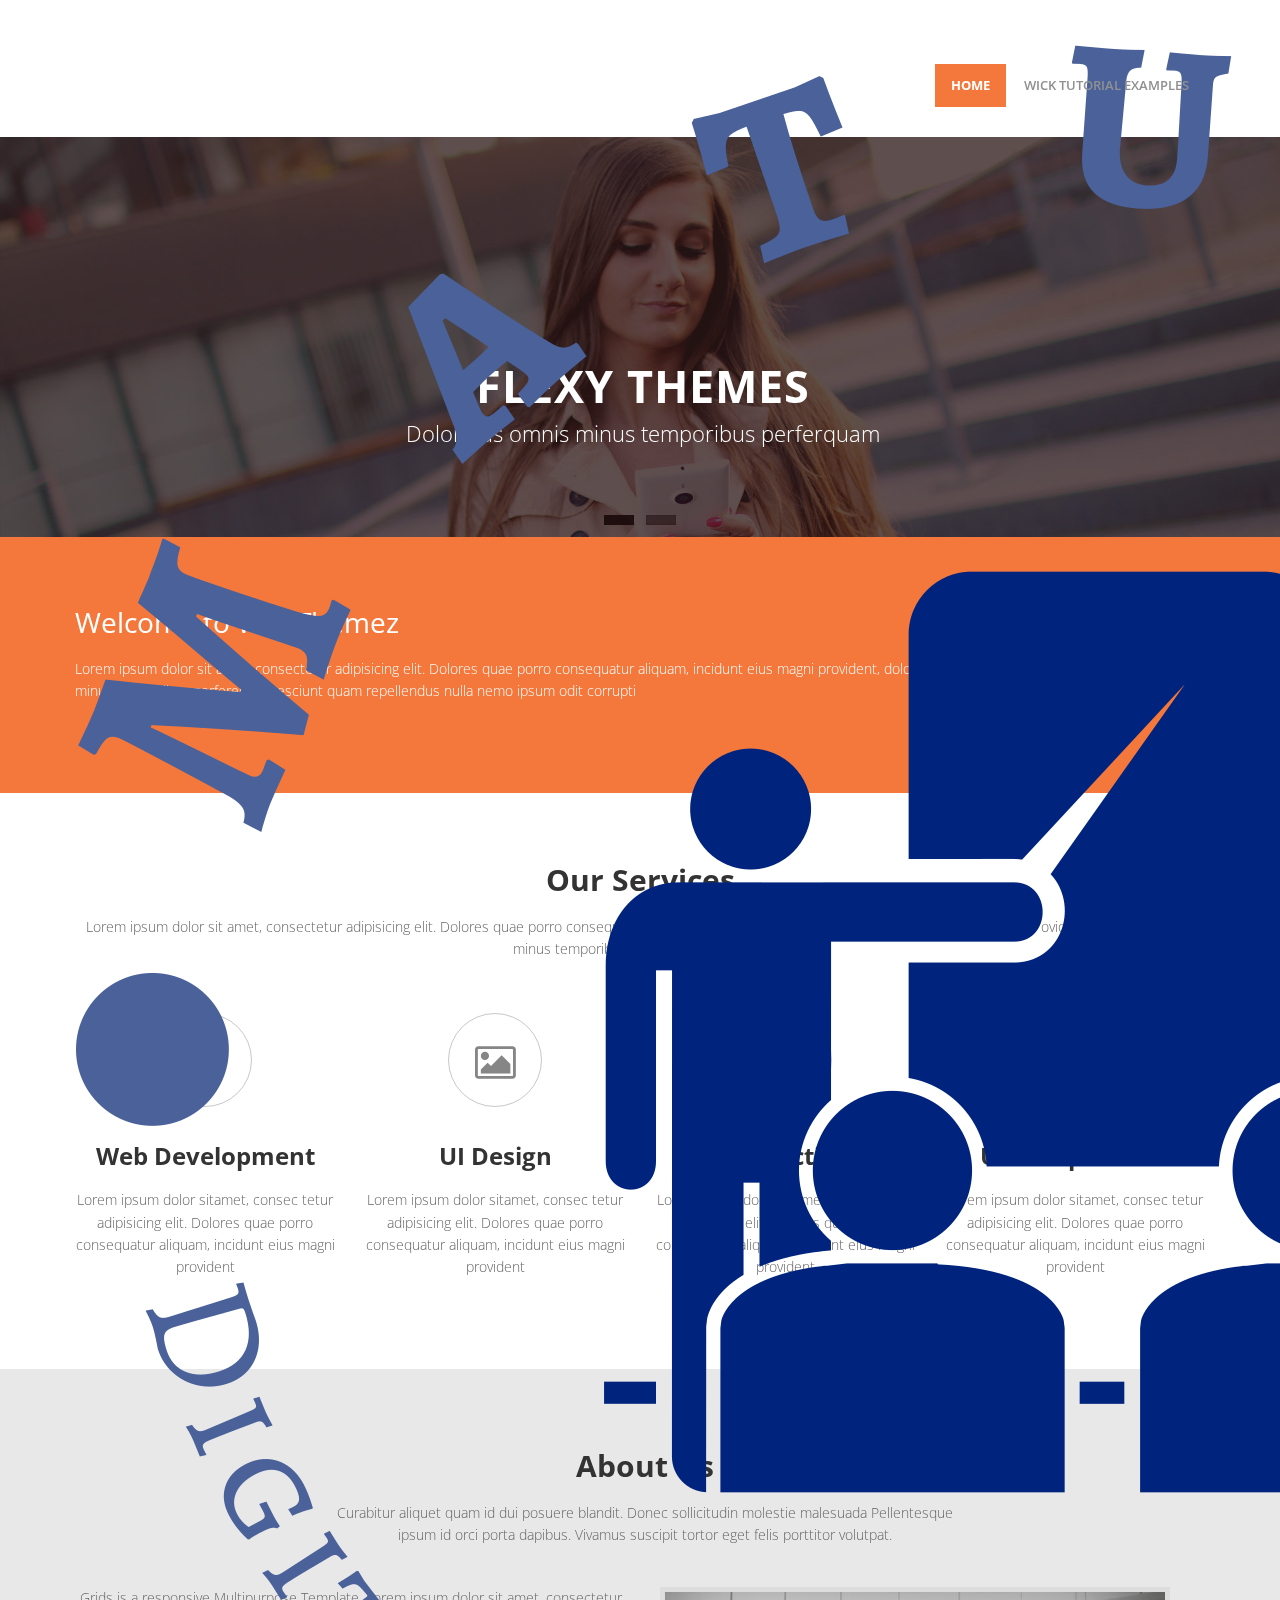
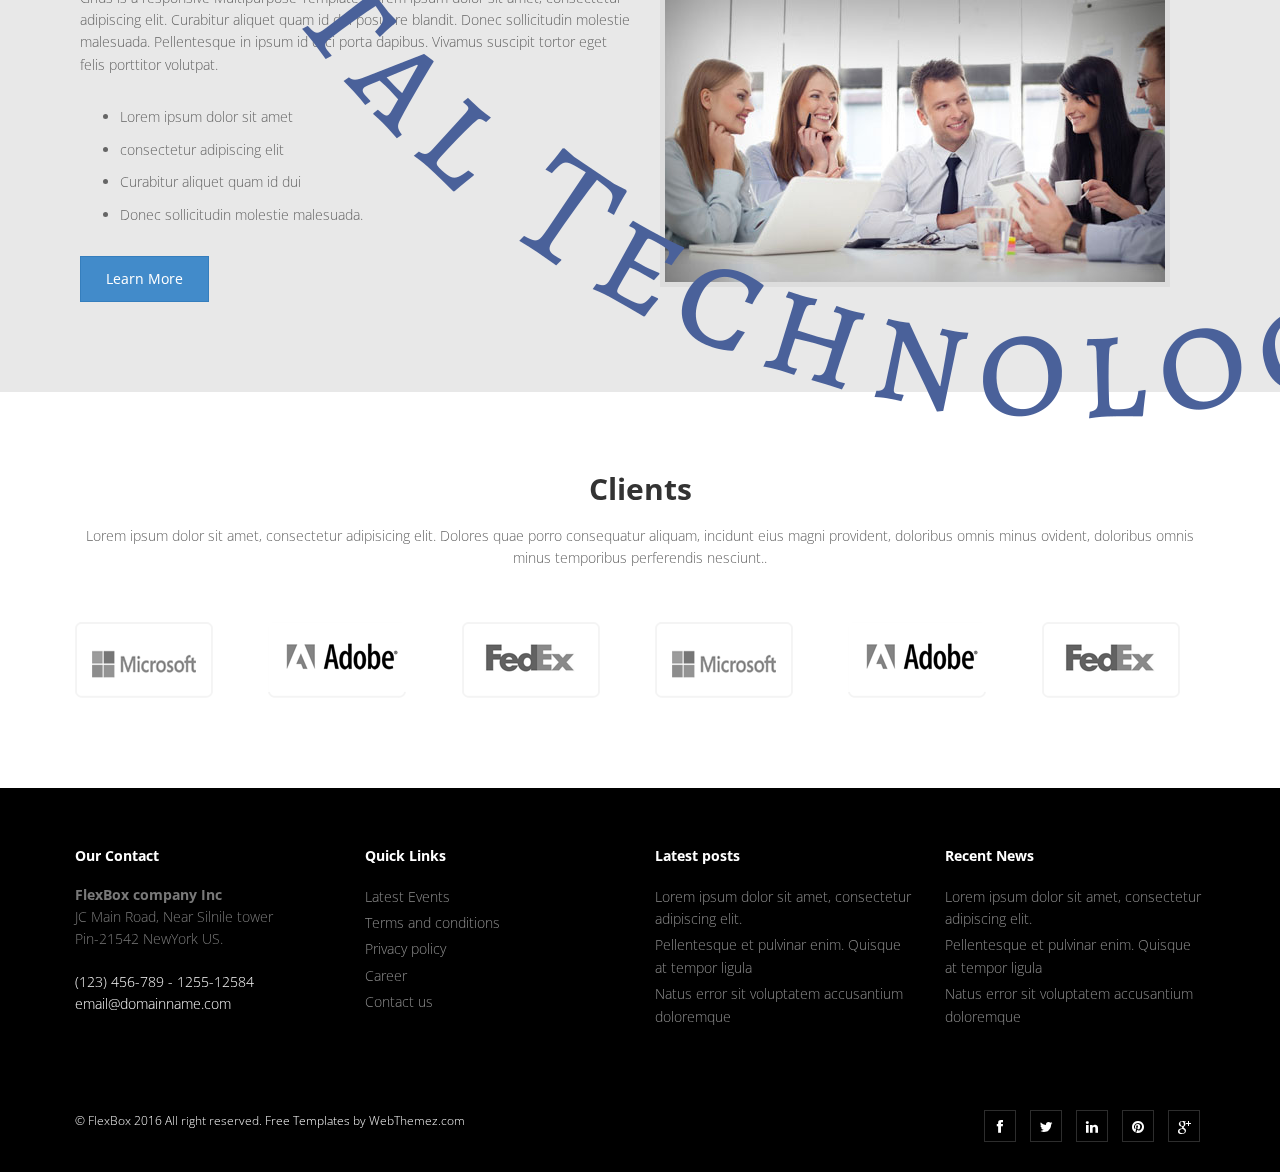
==== commit 1beea4ac: "new logo" ====
--- a/9dgt/index.html
+++ b/9dgt/index.html
@@ -32,7 +32,7 @@
                         <span class="icon-bar"></span>
                         <span class="icon-bar"></span>
                     </button>
-                    <a class="navbar-brand" href="../index.html"><img src="img/logo.png" alt="logo"/></a>
+                    <a class="navbar-brand" href="../index.html"><img src="../img/logo.png" alt="logo"/></a>
                 </div>
                 <div class="navbar-collapse collapse ">
                     <ul class="nav navbar-nav">
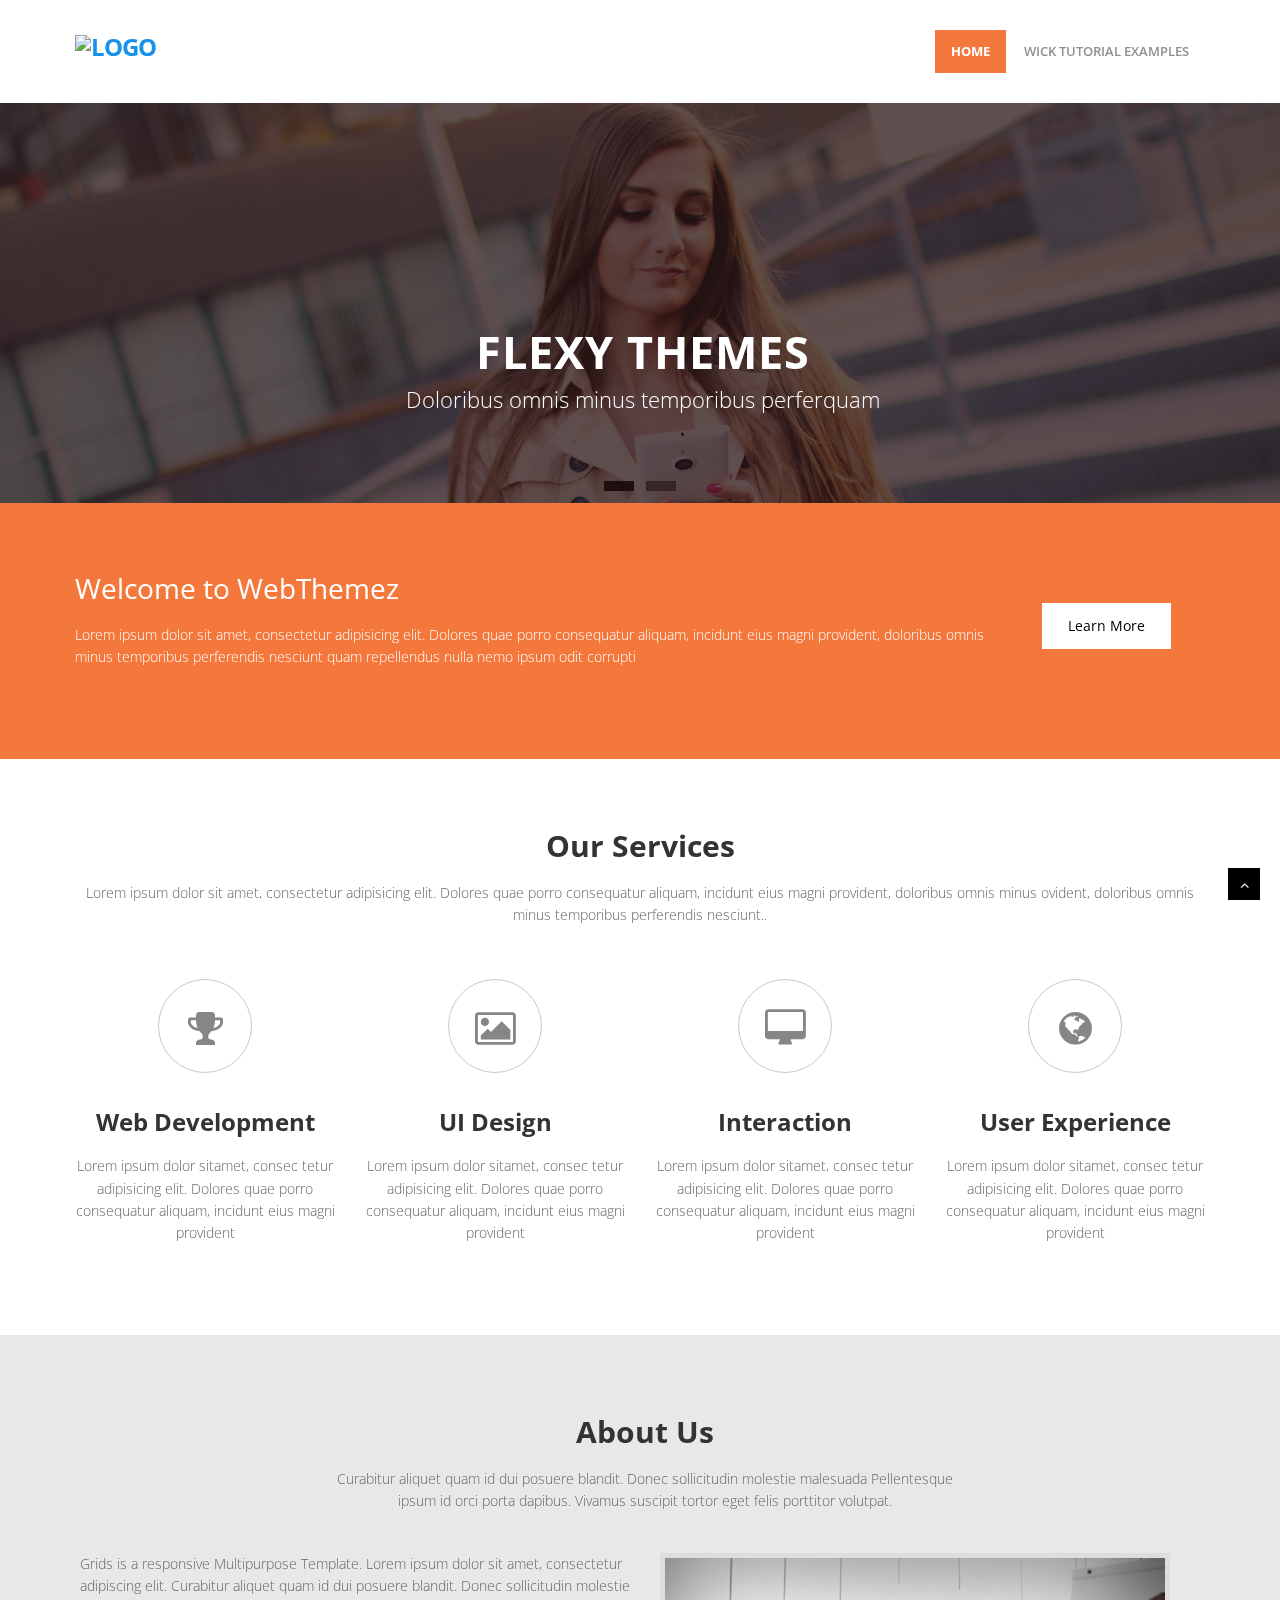
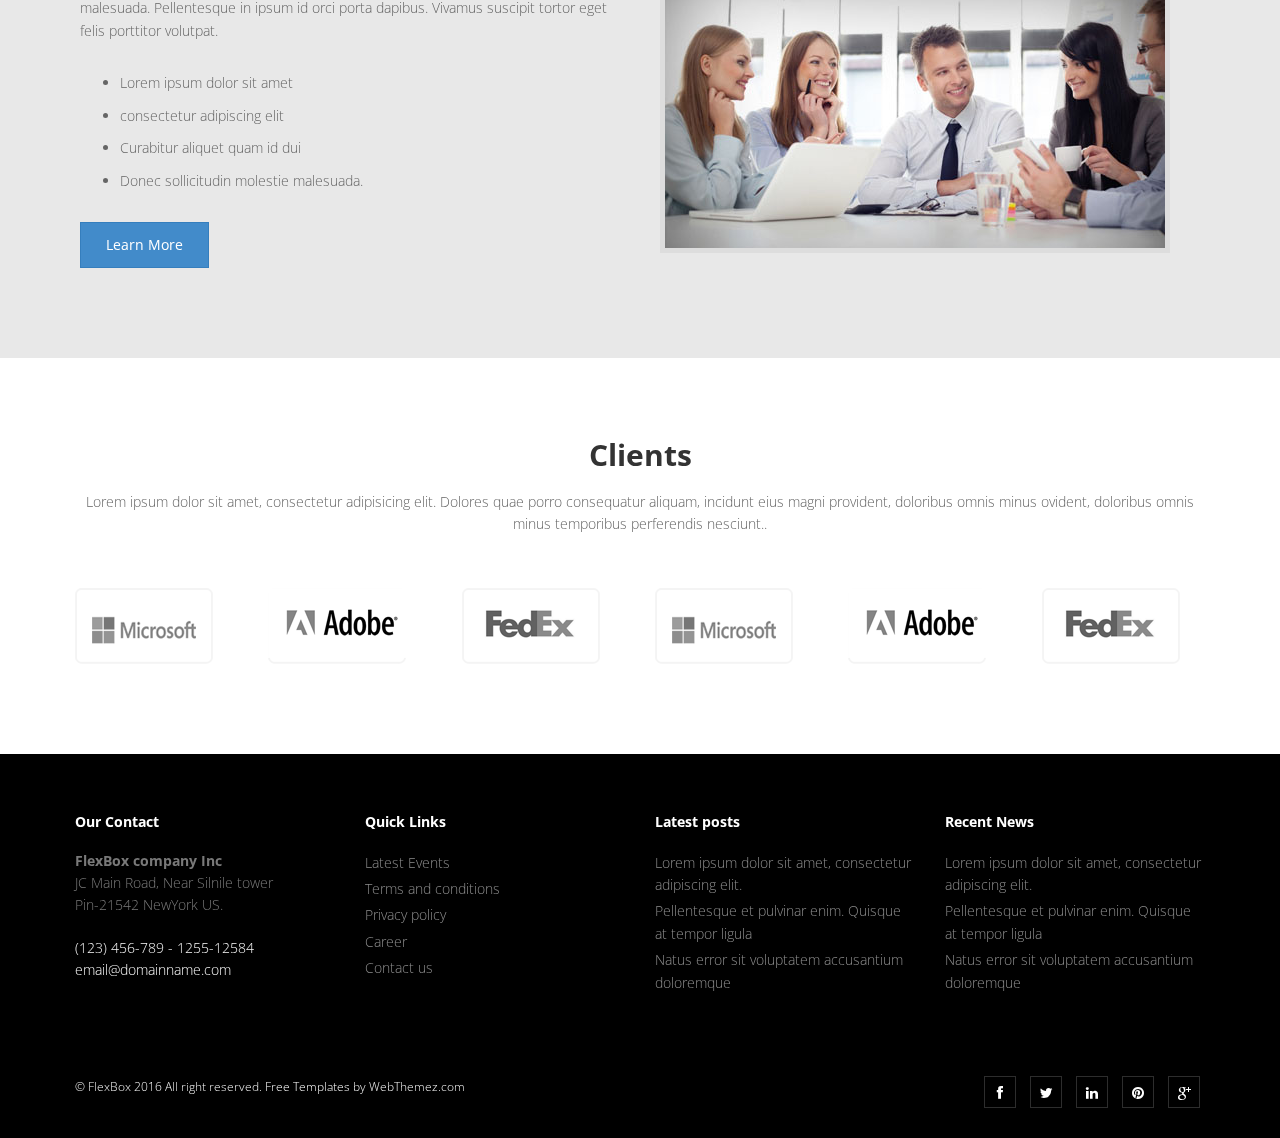
==== commit 5f35fd65: "missing updates" ====
--- a/9dgt/index.html
+++ b/9dgt/index.html
@@ -2,10 +2,10 @@
 <html lang="en">
 <head>
 <meta charset="utf-8">
-<title>FlexBox Corporate Free HTML5 Template</title>
+<title>Matua B's Website Examples</title>
 <meta name="viewport" content="width=device-width, initial-scale=1.0" />
-<meta name="description" content="" />
-<meta name="author" content="http://webthemez.com" />
+<meta name="description" content="A website dedicated to showcasing exemplar websites for DGT students at Waitākere College." />
+<meta name="author" content="Ben Hulme" />
 <!-- css -->
 <link href="../css/bootstrap.min.css" rel="stylesheet" />
 <link href="../css/fancybox/jquery.fancybox.css" rel="stylesheet">
@@ -32,7 +32,9 @@
                         <span class="icon-bar"></span>
                         <span class="icon-bar"></span>
                     </button>
-                    <a class="navbar-brand" href="../index.html"><img src="../img/logo.png" alt="logo"/></a>
+					<div class="logo-container">
+						<a class="navbar-brand" href="index.html"><img src="img/logo-trans.png" alt="logo"/></a>
+					</div>
                 </div>
                 <div class="navbar-collapse collapse ">
                     <ul class="nav navbar-nav">
--- a/css/style.css
+++ b/css/style.css
@@ -71,15 +71,15 @@
     border: none;
 }
 
-.navbar-brand {
-    color: #222;
-    text-transform: uppercase;
-    font-size: 24px;
-    font-weight: 700;
-    line-height: 1em;
-    letter-spacing: -1px;
-    margin-top: 14px;
-    padding: 0 0 0 15px;
+.navbar-brand {
+    color: #222;
+    text-transform: uppercase;
+    font-size: 24px;
+    font-weight: 700;
+    line-height: 1em;
+    letter-spacing: -1px;
+    margin-top: 14px;
+    padding: 0 0 0 15px;
 }
 .navbar-default .navbar-brand{
 color: #1891EC;
@@ -90,10 +90,10 @@
     margin-right: 0;
 }
 header .navbar {min-height: 70px;padding: 18px 0;background: #fff;}
-.home-page header .navbar-default{
-    background: rgb(255, 255, 255);
-    /* position: absolute; */
-    width: 100%;
+.home-page header .navbar-default{
+    background: rgb(255, 255, 255);
+    /* position: absolute; */
+    width: 100%;
 }
 
 header .nav li a:hover,
@@ -198,11 +198,11 @@
 	margin:0;
 }
 
-header ul.nav li a {
-	font-size: 13px;
-	border:none;
-	font-weight: 600;
-	text-transform:uppercase;
+header ul.nav li a {
+	font-size: 13px;
+	border:none;
+	font-weight: 600;
+	text-transform:uppercase;
 }
 
 header ul.nav li ul li a {	
@@ -213,10 +213,10 @@
 }
 
 
-.navbar .nav > li > a {
-  color: #909090;
-  text-shadow: none;
-  border: 1px solid rgba(255, 255, 255, 0) !important;
+.navbar .nav > li > a {
+  color: #909090;
+  text-shadow: none;
+  border: 1px solid rgba(255, 255, 255, 0) !important;
 }
 
 .navbar .nav a:hover {
@@ -407,10 +407,10 @@
 line-height: 30px;
 font-style: italic;
 } 
-section.hero-text {
-	background: #F4783B;
-	padding:50px 0 50px 0;
-	color: #fff;
+section.hero-text {
+	background: #F4783B;
+	padding:50px 0 50px 0;
+	color: #fff;
 }
 section.hero-text h1{ 
 	color: #fff;
@@ -418,8 +418,8 @@
 
 /* Clients
 ------------------------------------ */
-#clients {
-  padding: 60px 0;
+#clients {
+  padding: 60px 0;
   }
   #clients .client .img {
     height: 76px;
@@ -455,12 +455,12 @@
 	padding:50px 0 0px 0;
 }
 
-#content img {
-	height:auto;
-	display: inline-table;
-	border: 3px solid #C8C8C8;
-	background: transparent;
-	color: #F43B3B;
+#content img {
+	height:auto;
+	display: inline-table;
+	border: 3px solid #C8C8C8;
+	background: transparent;
+	color: #F43B3B;
 }
  
 .cta-text {
@@ -731,23 +731,23 @@
 	border-color: #151515;
 }
 
-#call-to-action-2 {
-	background-color: #F4783B;
-	padding: 50px 0;
-}
-#call-to-action-2 h3 {
-	color: #fff;
-	font-size: 28px;
-	font-weight: 400;
+#call-to-action-2 {
+	background-color: #F4783B;
+	padding: 50px 0;
+}
+#call-to-action-2 h3 {
+	color: #fff;
+	font-size: 28px;
+	font-weight: 400;
 }
 #call-to-action-2 p {
 	color:#fff;
 }
-#call-to-action-2 .btn-primary {
-	border-color: #FFFFFF;
-	background: #FFFFFF;
-	margin-top: 50px;
-	color: #000;
+#call-to-action-2 .btn-primary {
+	border-color: #FFFFFF;
+	background: #FFFFFF;
+	margin-top: 50px;
+	color: #000;
 }
 section.section-padding.gray-bg {
     background: #E8E8E8;
@@ -837,15 +837,15 @@
 		    transform: rotateY(0deg) scale(1,1);
 }
 
-.item-thumbs .hover-wrap .overlay-img {
-	position: absolute;
-	width: 90%;
-	height: 100%;
-	opacity: 0.80;
-	filter: alpha(opacity=80);
-	background: #F4783B;
-	overflow: hidden;
-	border-bottom: 3px solid #F4783B;
+.item-thumbs .hover-wrap .overlay-img {
+	position: absolute;
+	width: 90%;
+	height: 100%;
+	opacity: 0.80;
+	filter: alpha(opacity=80);
+	background: #F4783B;
+	overflow: hidden;
+	border-bottom: 3px solid #F4783B;
 }
 
 .item-thumbs .hover-wrap .overlay-img-thumb {
@@ -884,11 +884,11 @@
 	padding: 8px 20px;
 	color:#353535;
 }
-ul.portfolio-categ li.active{
--border: 1px solid #F4783B;
--color: #fff;
+ul.portfolio-categ li.active{
+
+border: 1px solid #F4783B;
+
+color: #fff;
 }
 ul.portfolio-categ li.active a:hover, ul.portfolio-categ li a:hover,ul.portfolio-categ li a:focus,ul.portfolio-categ li a:active {
 	text-decoration:none;
@@ -1035,8 +1035,8 @@
 footer{
 background:#000;
 }
-footer ul.link-list li a{
-	color: #8C8C8C;
+footer ul.link-list li a{
+	color: #8C8C8C;
 }
 footer ul.link-list li a:hover {
 	color:#eee;
@@ -1230,27 +1230,27 @@
 }
  .pricing-box-item {border: 1px solid #e6e6e6;background:#fcfcfc;position:relative;margin:0 0 20px 0;padding:0;-webkit-box-shadow: 0 2px 0 rgba(0,0,0,0.03);-moz-box-shadow: 0 2px 0 rgba(0,0,0,0.03);box-shadow: 0 2px 0 rgba(0,0,0,0.03);-webkit-box-sizing: border-box;-moz-box-sizing: border-box;box-sizing: border-box;overflow: hidden;}
 
-.pricing-box-item .pricing-heading {
-	background: #fcfcfc;
-	text-align: center;
-	padding: 50px 0;
-	display:block;
-}
-.pricing-box-item.activeItem .pricing-heading {
-	background: #fcfcfc;
-	text-align: center;
-	border-bottom:none;
-	display:block;
-	color:#fff;
+.pricing-box-item .pricing-heading {
+	background: #fcfcfc;
+	text-align: center;
+	padding: 50px 0;
+	display:block;
+}
+.pricing-box-item.activeItem .pricing-heading {
+	background: #fcfcfc;
+	text-align: center;
+	border-bottom:none;
+	display:block;
+	color:#fff;
 }
 .pricing-box-item.activeItem .pricing-heading h3 {
 	 
 }
 
-.pricing-box-item .pricing-heading h3 strong {
-	font-size:28px;
-	font-weight:700;
-	letter-spacing:-1px;
+.pricing-box-item .pricing-heading h3 strong {
+	font-size:28px;
+	font-weight:700;
+	letter-spacing:-1px;
 }
 .pricing-box-item .pricing-heading h3 {
 	font-size:32px;
@@ -1258,22 +1258,22 @@
 	letter-spacing:-1px;
 }
 
-.pricing-box-item .pricing-terms {
-	text-align: center;
-	background: #fff;
-	display: block;
-	overflow: hidden;
-	padding: 11px 0 5px;
-	border-top: 2px solid #BBBBBB;
-	border-bottom: 2px dotted #CDCDCD;
-}
-
-.pricing-box-item .pricing-terms  h6 {
-	font-style:italic;
-	margin-top:10px;
-	color: #F4783B;
-	font-size:17px;
-	font-family:'Noto Serif', serif;
+.pricing-box-item .pricing-terms {
+	text-align: center;
+	background: #fff;
+	display: block;
+	overflow: hidden;
+	padding: 11px 0 5px;
+	border-top: 2px solid #BBBBBB;
+	border-bottom: 2px dotted #CDCDCD;
+}
+
+.pricing-box-item .pricing-terms  h6 {
+	font-style:italic;
+	margin-top:10px;
+	color: #F4783B;
+	font-size:17px;
+	font-family:'Noto Serif', serif;
 }
 
 .pricing-box-item .icon .price-circled {
@@ -1300,8 +1300,8 @@
 	text-align:center;
 	padding:30px 0 30px 0;
 }
-.pricing-action .btn{
-	background: rgb(105, 105, 105);
+.pricing-action .btn{
+	background: rgb(105, 105, 105);
 } 
 /* ===== Widgets ===== */
 
@@ -1359,9 +1359,9 @@
 	color:#fff;
 }
 
-footer address {
-	line-height:1.6em;
-	color: #797979;
+footer address {
+	line-height:1.6em;
+	color: #797979;
 }
 
 footer h5 a:hover, footer a:hover {
@@ -1549,6 +1549,19 @@
   color: #FFF;
   text-decoration: none;
 }
+
+
+/* Matua B's styles 
+============================= */
+
+.logo-container {
+	max-width: 150px;
+}
+.logo-container a {
+	position: relative;
+}
+
+
 /*  Media queries 
 ============================= */
 
@@ -1607,9 +1620,9 @@
 		margin-top: 10px;
 		border-bottom: none;
 	}
-	.navbar-header {
-		/* margin-top: 20px; */
-		border-bottom: none;
+	.navbar-header {
+		/* margin-top: 20px; */
+		border-bottom: none;
 	}
 	
 	.navbar-nav {
@@ -1653,10 +1666,10 @@
 	
 
 	
-	li.active  {
-		border: none;
-		overflow: hidden;
-		background: #F4783B;
+	li.active  {
+		border: none;
+		overflow: hidden;
+		background: #F4783B;
 }
 
 	
@@ -1754,5 +1767,3 @@
 
 
 }
-
- 
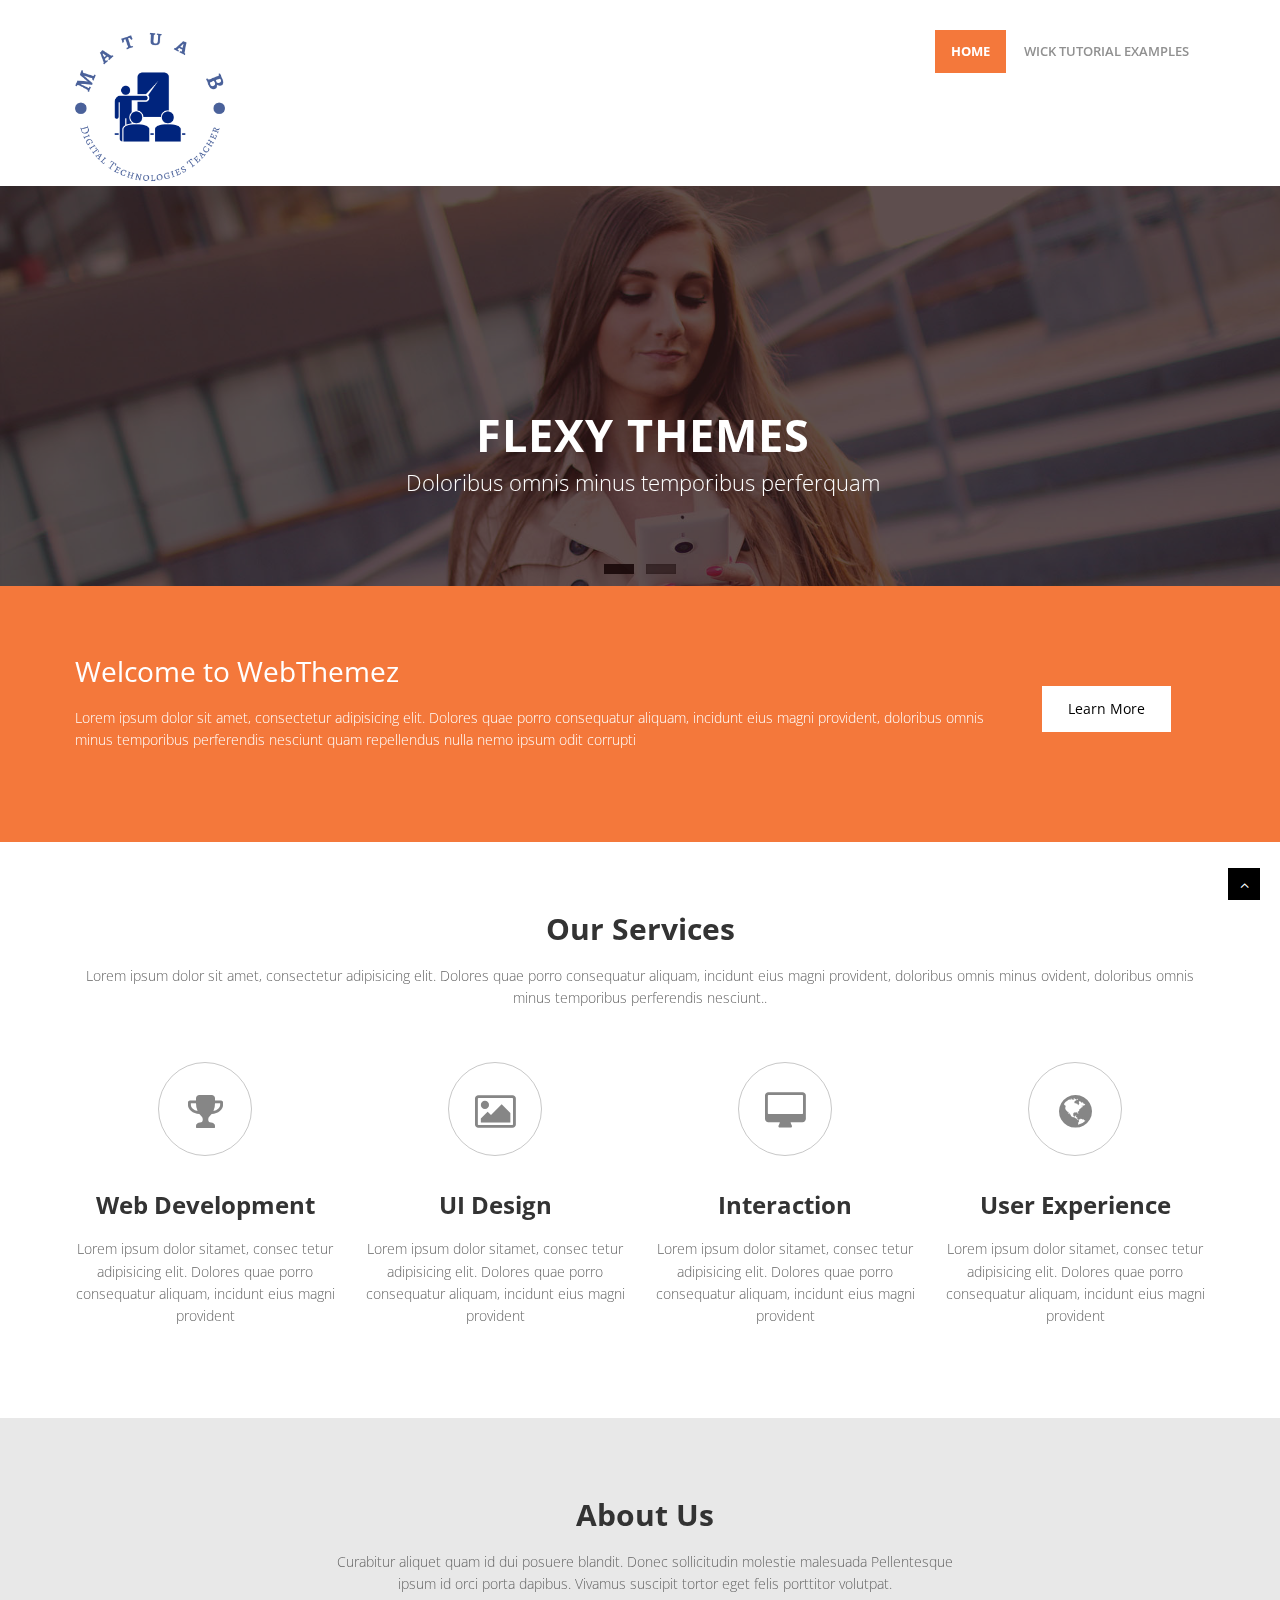
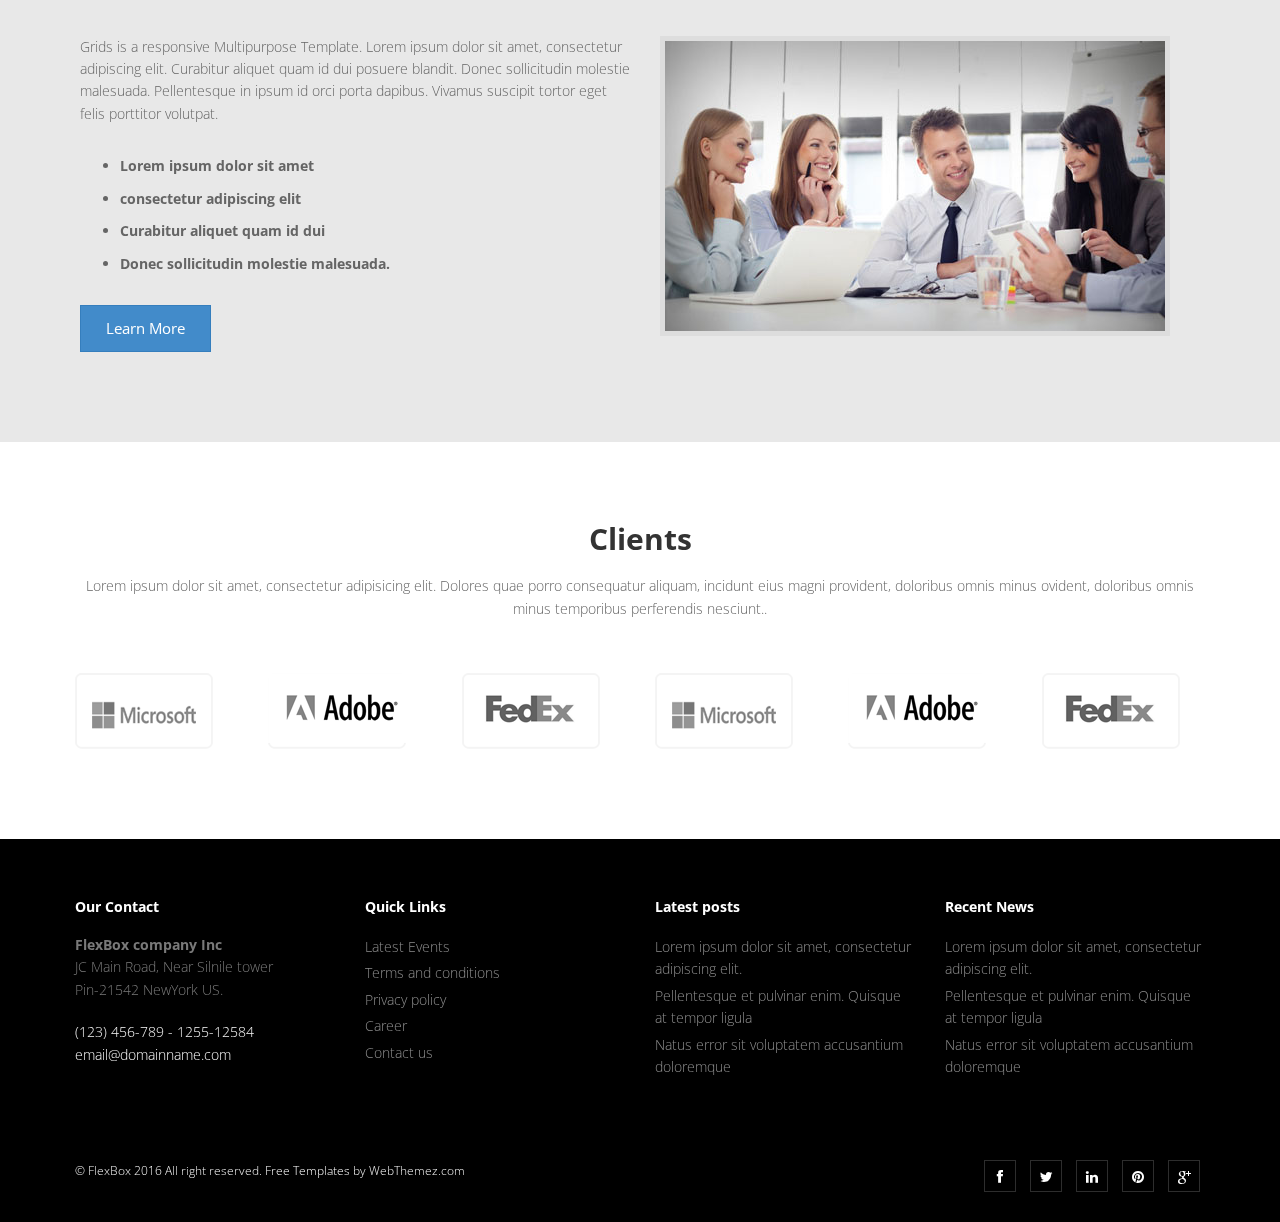
==== commit 4839329b: "fixed logo paths" ====
--- a/9dgt/index.html
+++ b/9dgt/index.html
@@ -33,7 +33,7 @@
                         <span class="icon-bar"></span>
                     </button>
 					<div class="logo-container">
-						<a class="navbar-brand" href="index.html"><img src="img/logo-trans.png" alt="logo"/></a>
+						<a class="navbar-brand" href="index.html"><img src="../img/logo-trans.png" alt="logo"/></a>
 					</div>
                 </div>
                 <div class="navbar-collapse collapse ">
--- a/css/style.css
+++ b/css/style.css
@@ -124,7 +124,7 @@
 
 
 header .navbar {
-    min-height: 70px; 
+    min-height: 186px; 
 	padding:18px 0;
 }
 
@@ -673,8 +673,8 @@
 
 .about-text .btn {
 	margin-top: 20px;
-	//font-size: 15px;
-	//text-align: justify;
+	font-size: 15px;
+	text-align: justify;
 }
 
 .about-image img {
@@ -687,7 +687,7 @@
 
 .about-text li {
 	margin-bottom: 10px;
-	//font-weight: bold;
+	font-weight: bold;
 }
 
  
@@ -1502,7 +1502,6 @@
 	float:right;
 	margin:5px 0 15px 15px;
 }
- ============================= */
 
 .clear-marginbot{
 	margin-bottom:0;
@@ -1559,6 +1558,9 @@
 }
 .logo-container a {
 	position: relative;
+}
+.logo-container a img {
+	max-width: 100%;
 }
 
 
